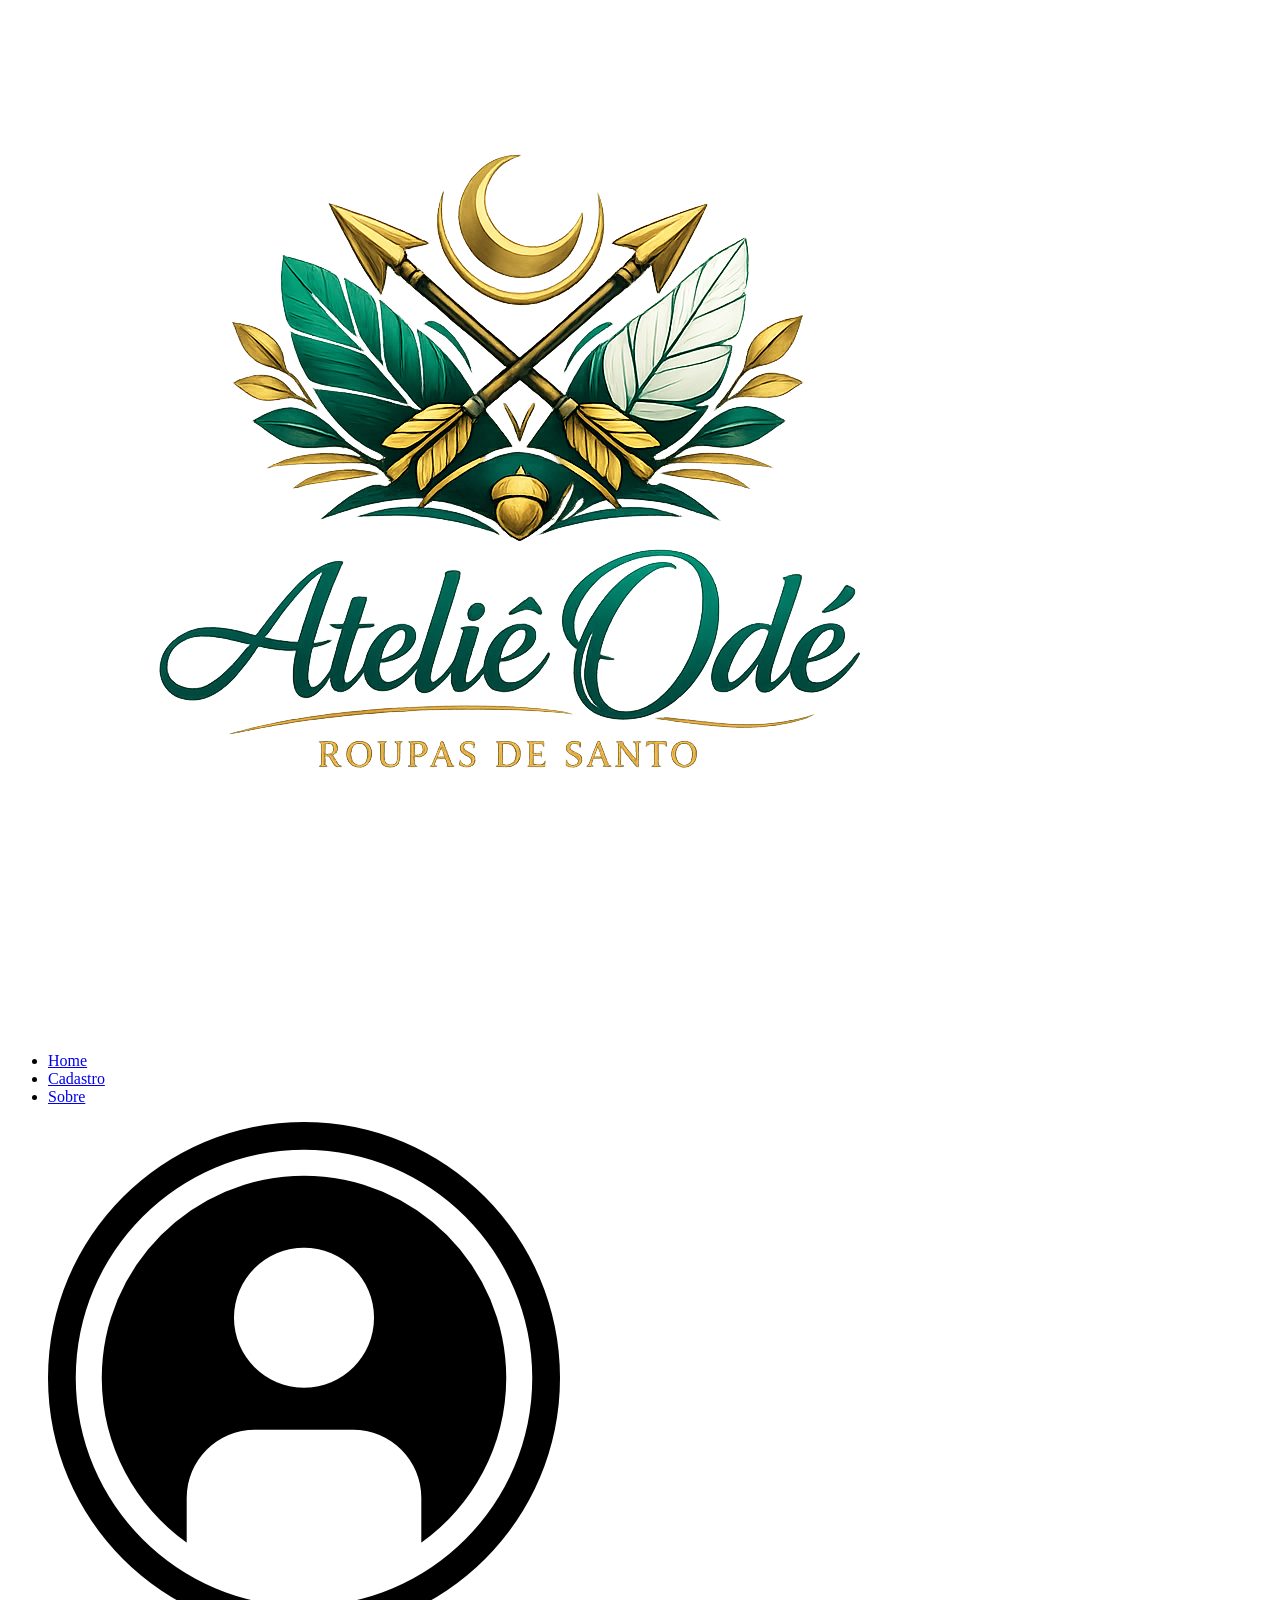
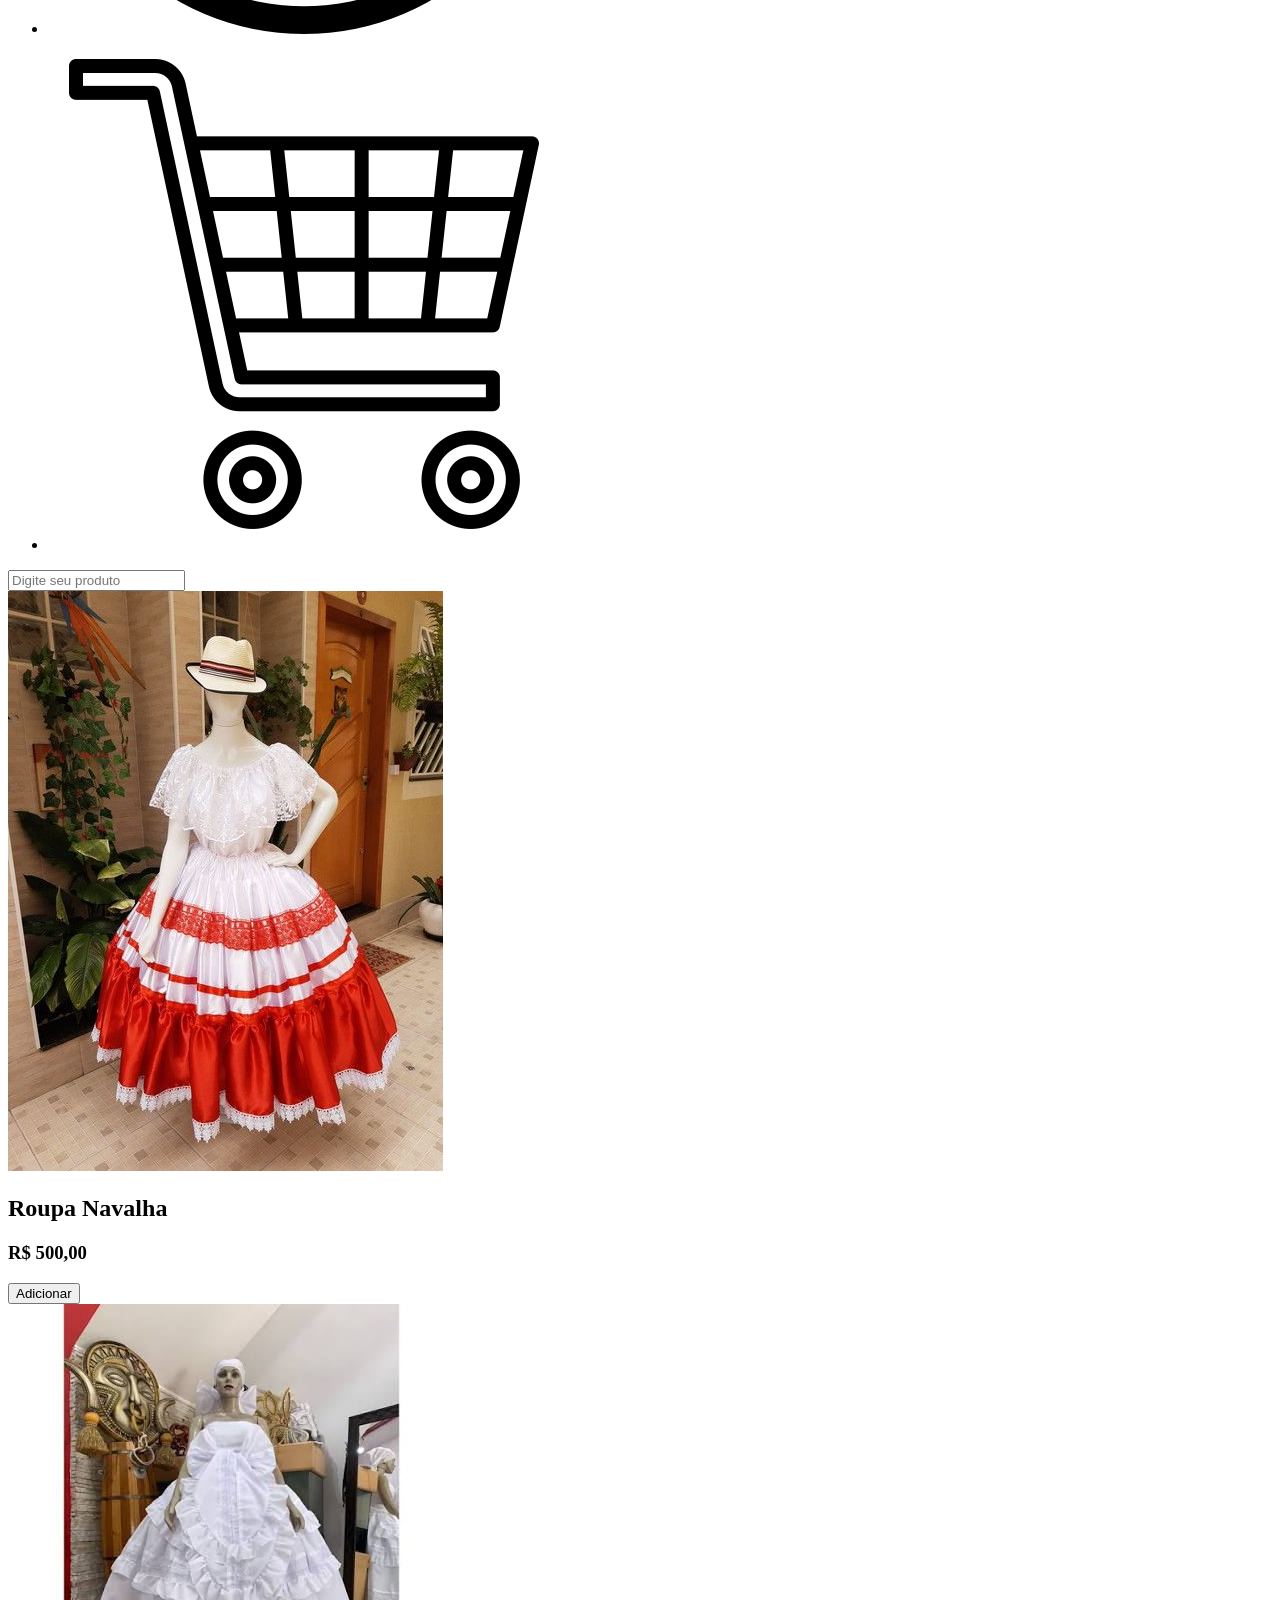
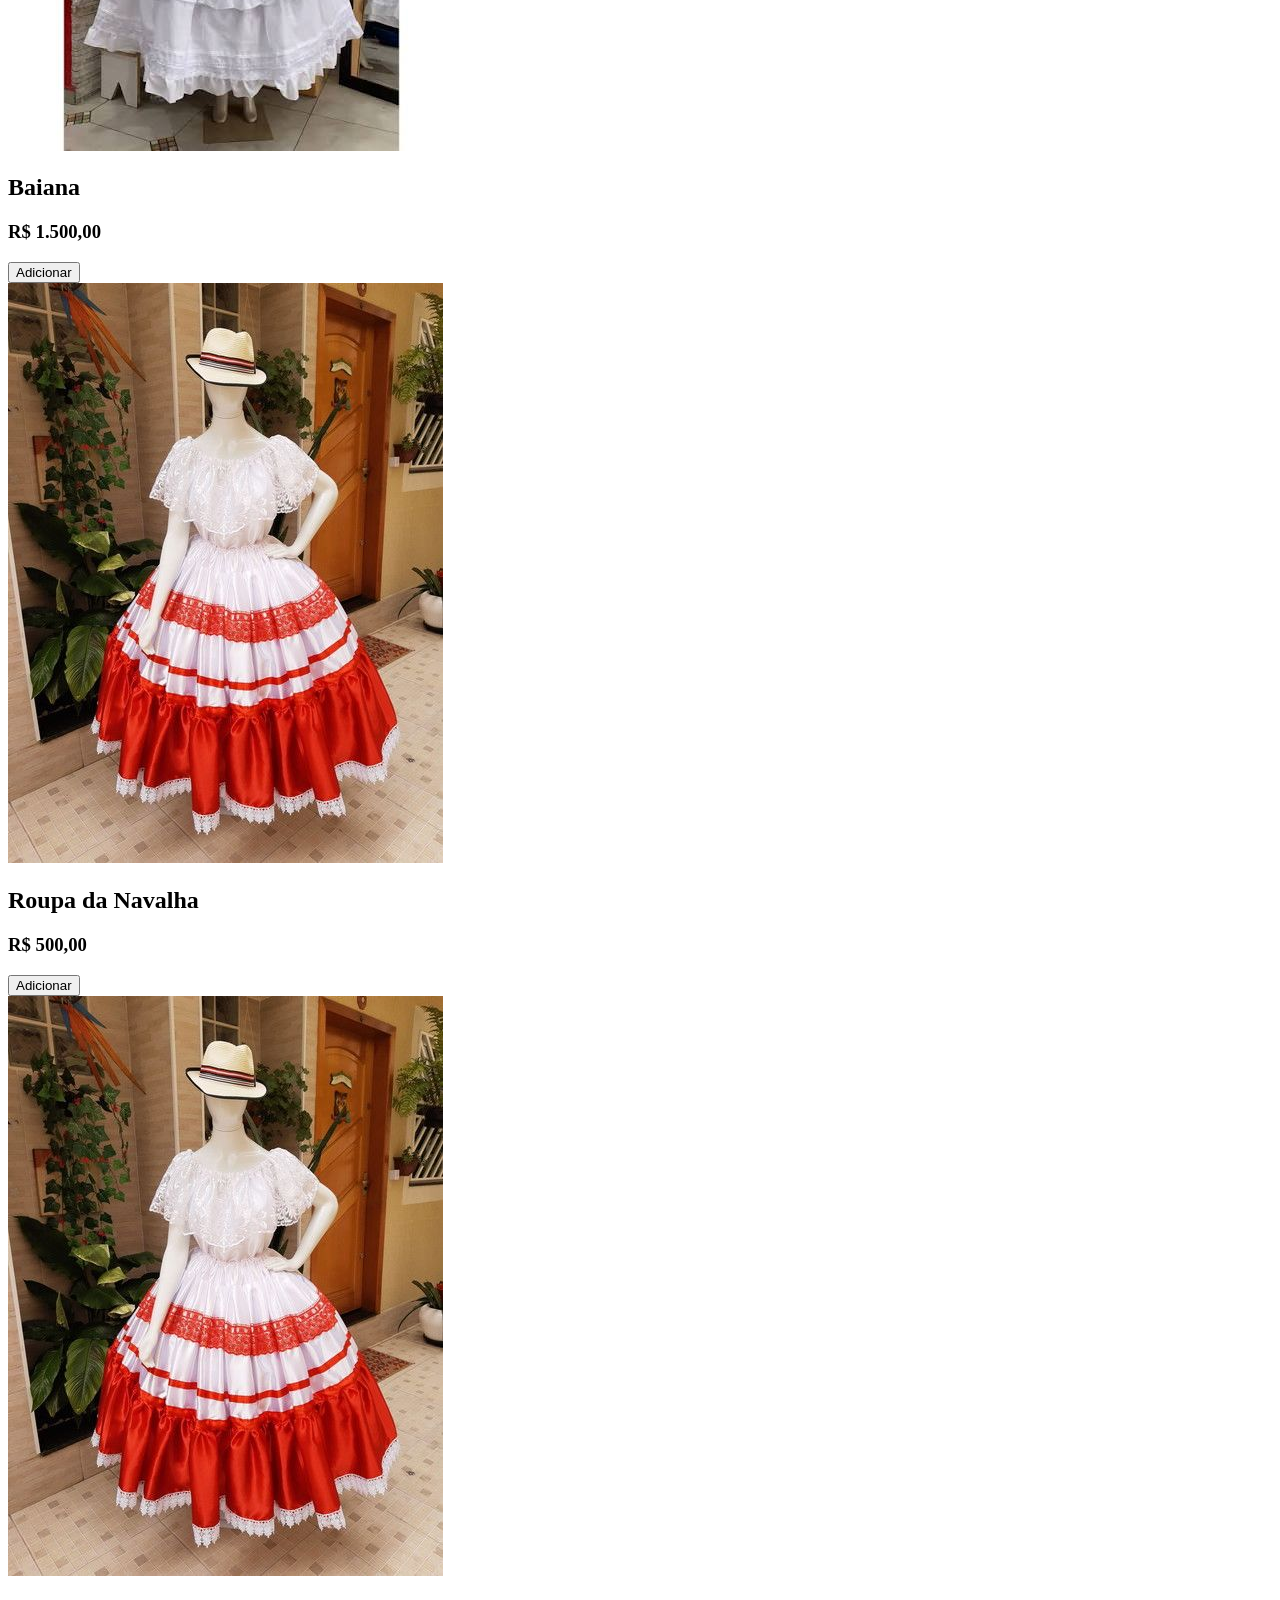
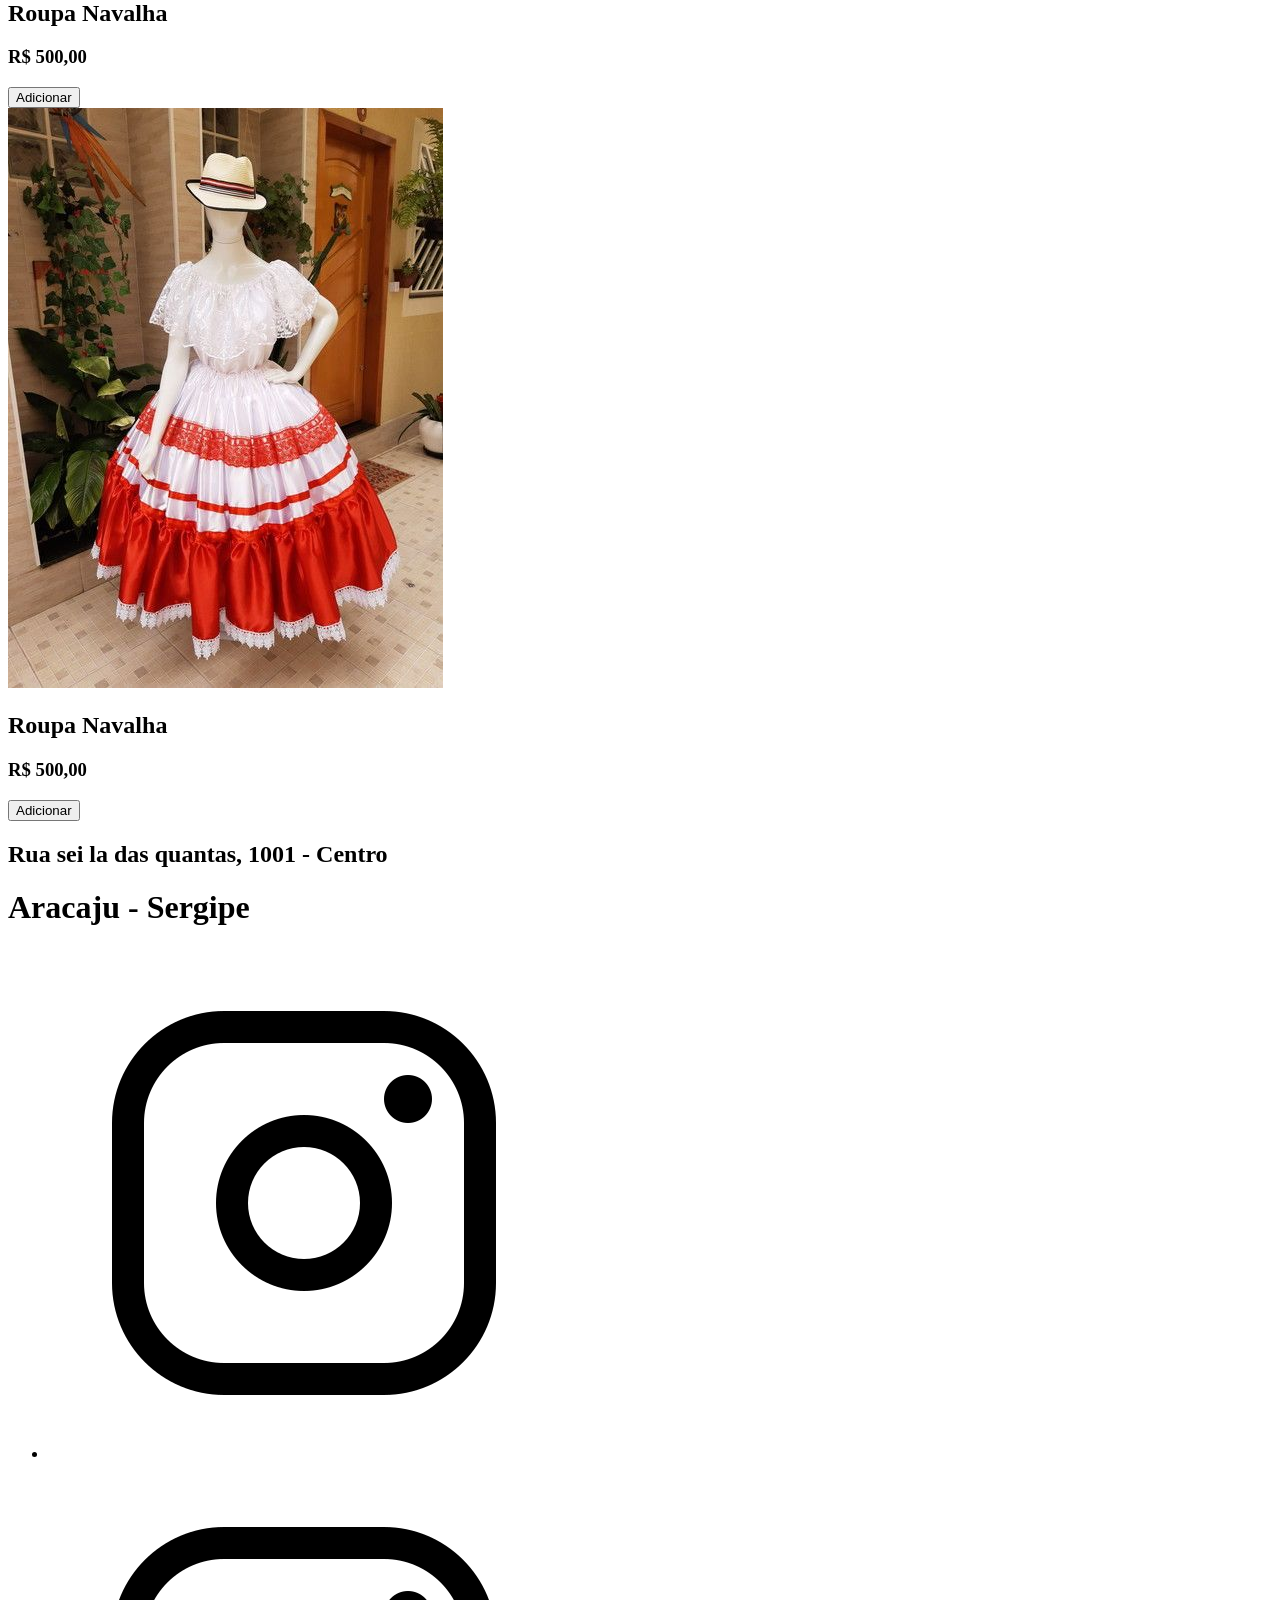
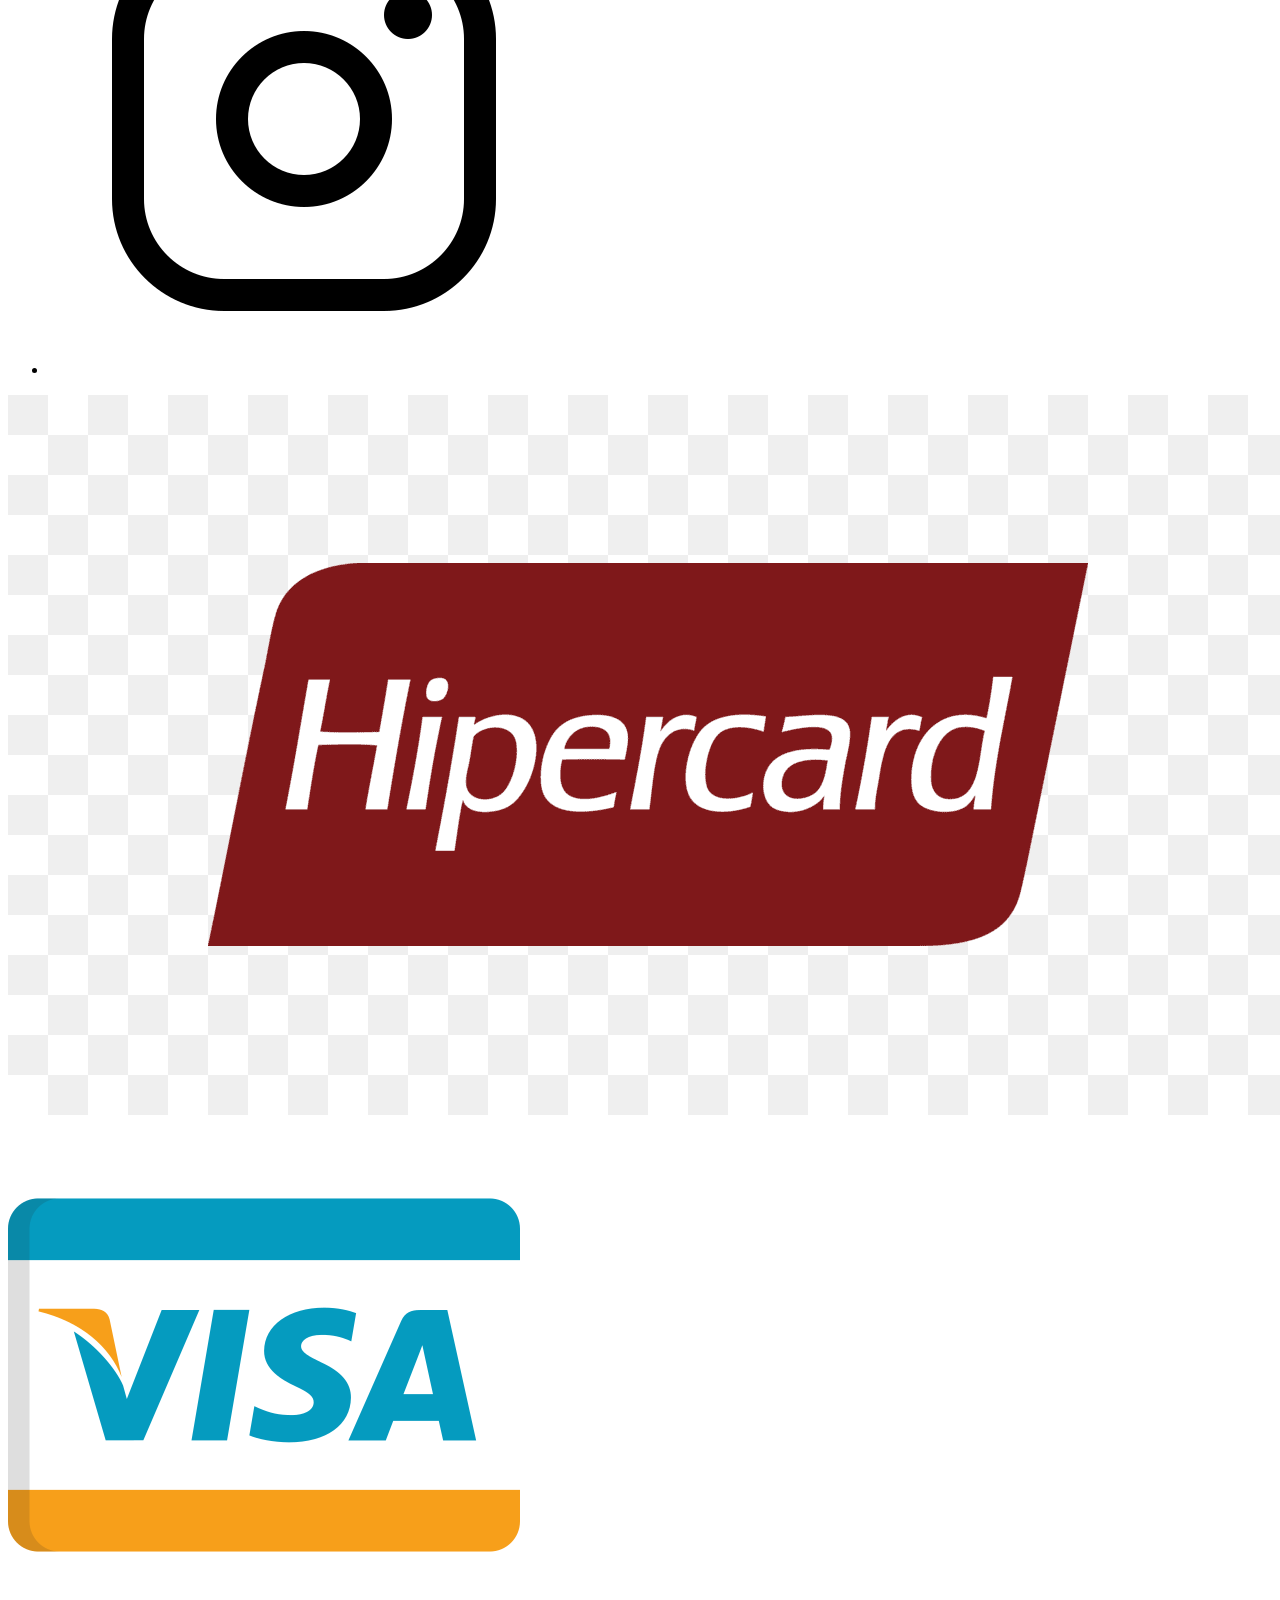
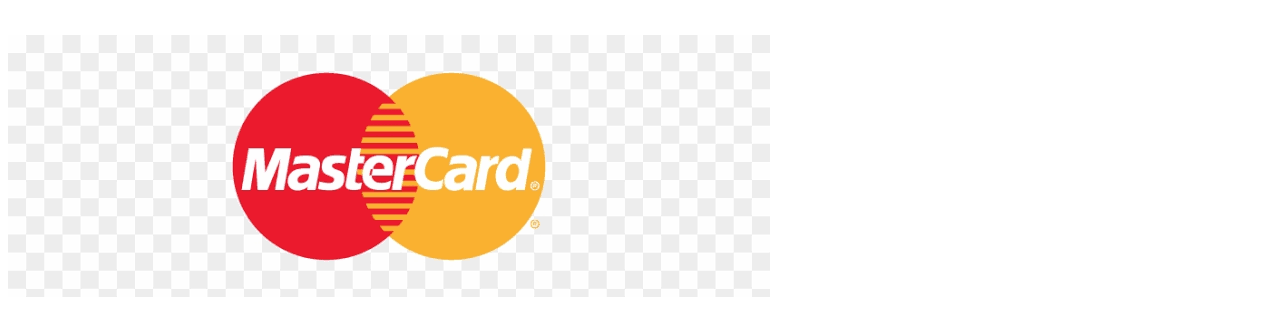
==== index.html @ ba7e51fa "Diversas alterações no arquivo index.html" ====
<!DOCTYPE html>
<html lang="pt-br">
<head>
    <meta charset="UTF-8">
    <meta name="viewport" content="width=device-width, initial-scale=1.0">
    <title>Ateliê odé</title>

    <!--Faça seu comentário-->
    <!--LINK PARA ADICIONAE O FAVICON-->
    <link rel="shortcut icon" href="imagem/icones/favicon.ico" type="imagem/x-icon">

    <!--LINK PARA O ARQUIVO-->
    <link rel="stylesheet" href="css/style_estrutura_paginas.css">
</head>
<body>
    <main id="geral">
        <header id="cabecalho">
            <div id="logo">
                <a href="index.html">
                    <img src="imagem/icones/logo.png" alt="logo">
                </a>
            </div>

            <nav id="menu">
                <ul>
                    <li><a href="index.html" class="lnk_menu">Home</a></li>
                    <li><a href="paginas/cadastro.html" class="lnk_menu">Cadastro</a></li>
                    <li><a href="paginas/sobre.html" class="lnk_menu">Sobre</a></li>
                </ul>
            </nav>

            <div id="div-icones">
              <ul>
                <li><a href="/paginas/login.html" class="lnk-icone"><img src="imagem/icones/login.png" alt=""></a></li>
                <li><a href="/paginas/carrinho.html" class="lnk-icone"><img src="imagem/icones/carrinho.png" alt=""></a></li>
              </ul>  
            </div>
        </header>
        <section id="pesquisa">
            <input type="text" name="pesquisa" id="pesquisa" placeholder="Digite seu produto">
        </section>

        <section id="cards">
            <div class="card">
                <img src="imagem/imagem01.jpg" alt="imagem 01" class="img_card">

                <h2 class="tito_card">Roupa Navalha</h2>

                <h3 class="valor_card"> R$ 500,00</h3>

                <button class="btn-card">Adicionar</button>
            </div>

            <div class="card">
                <img src="imagem/imagem02.jpg" alt="imagem 02" class="img_card">

                <h2 class="tito_card">Baiana</h2>

                <h3 class="valor_card">R$ 1.500,00</h3>

                <button class="btn-card">Adicionar</button>
            </div>

            <div class="card">
                <img src="imagem/imagem01.jpg" alt="imagem 01" class="img_card">

                <h2 class="tito_card">Roupa da Navalha</h2>

                <h3 class="valor_card"> R$ 500,00</h3>

                <button class="btn-card">Adicionar</button>
            </div>

            <div class="card">
                <img src="imagem/imagem01.jpg" alt="imagem 01" class="img_card">

                <h2 class="tito_card">Roupa Navalha</h2>

                <h3 class="valor_card"> R$ 500,00</h3>

                <button class="btn-card">Adicionar</button>
            </div>

            <div class="card">
                <img src="imagem/imagem01.jpg" alt="imagem 01" class="img_card">

                <h2 class="tito_card">Roupa Navalha</h2>

                <h3 class="valor_card"> R$ 500,00</h3>

                <button class="btn-card">Adicionar</button>
            </div>
        </section>

        <footer id="rodape">
            <div id="dadosloja">
                <h2>Rua sei la das quantas, 1001 - Centro</h2>
                <h1>Aracaju - Sergipe</h1>
            </div>

            <div id="icones_sociais">
                <ul>
                    <li><a href="https://www.instagram.com/seu_usario"><img src="imagem/icones/instagram.png" alt=""></a></li>
                    <li><a href="https://www.facebook.com/seu_usario"><img src="imagem/icones/instagram.png" alt=""></a></li>
                </ul>
            </div>

            <div id="div-cartoes">
                <img src="imagem/icones/hipercard.png" alt="Visa">
                <img src="imagem/icones/visa.png" alt="Visa">
                <img src="imagem/icones/master_card.png" alt="Mastercard">
            </div>
        </footer>

    </main>
</body>
</html>
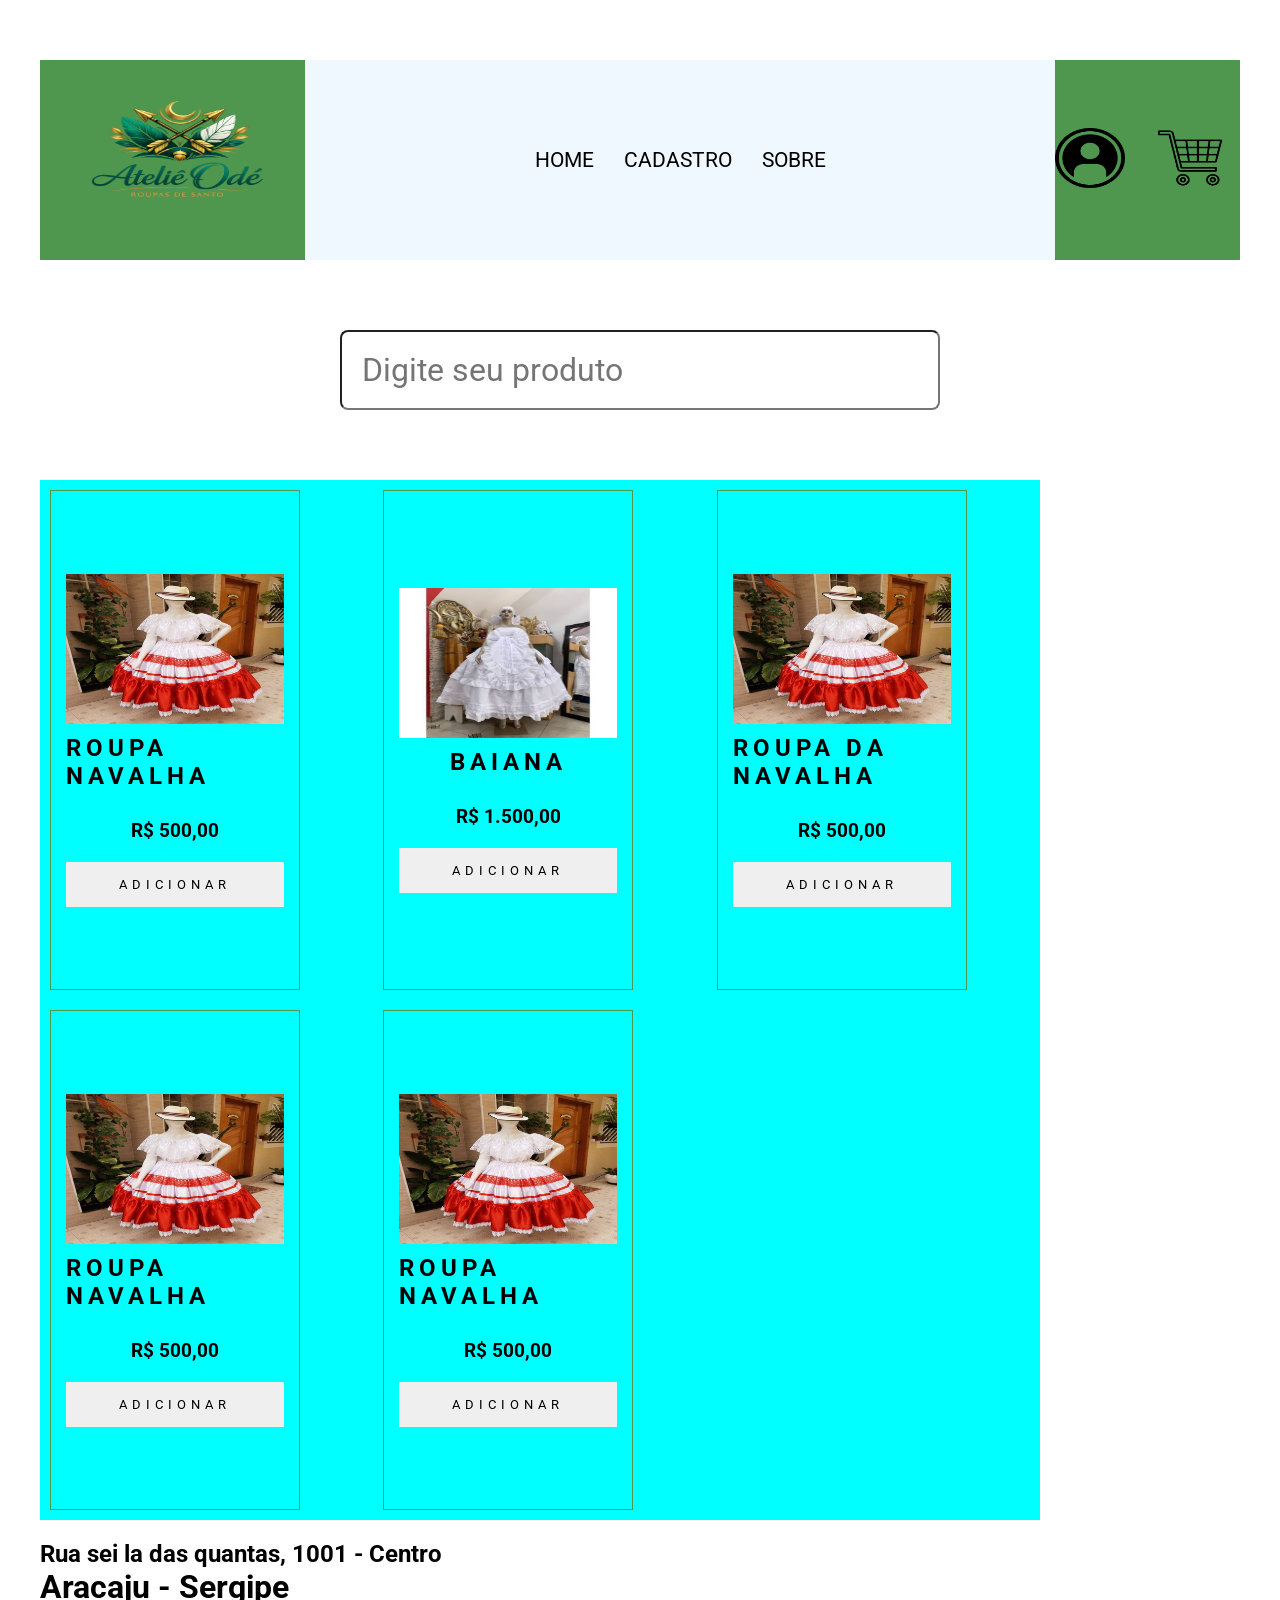
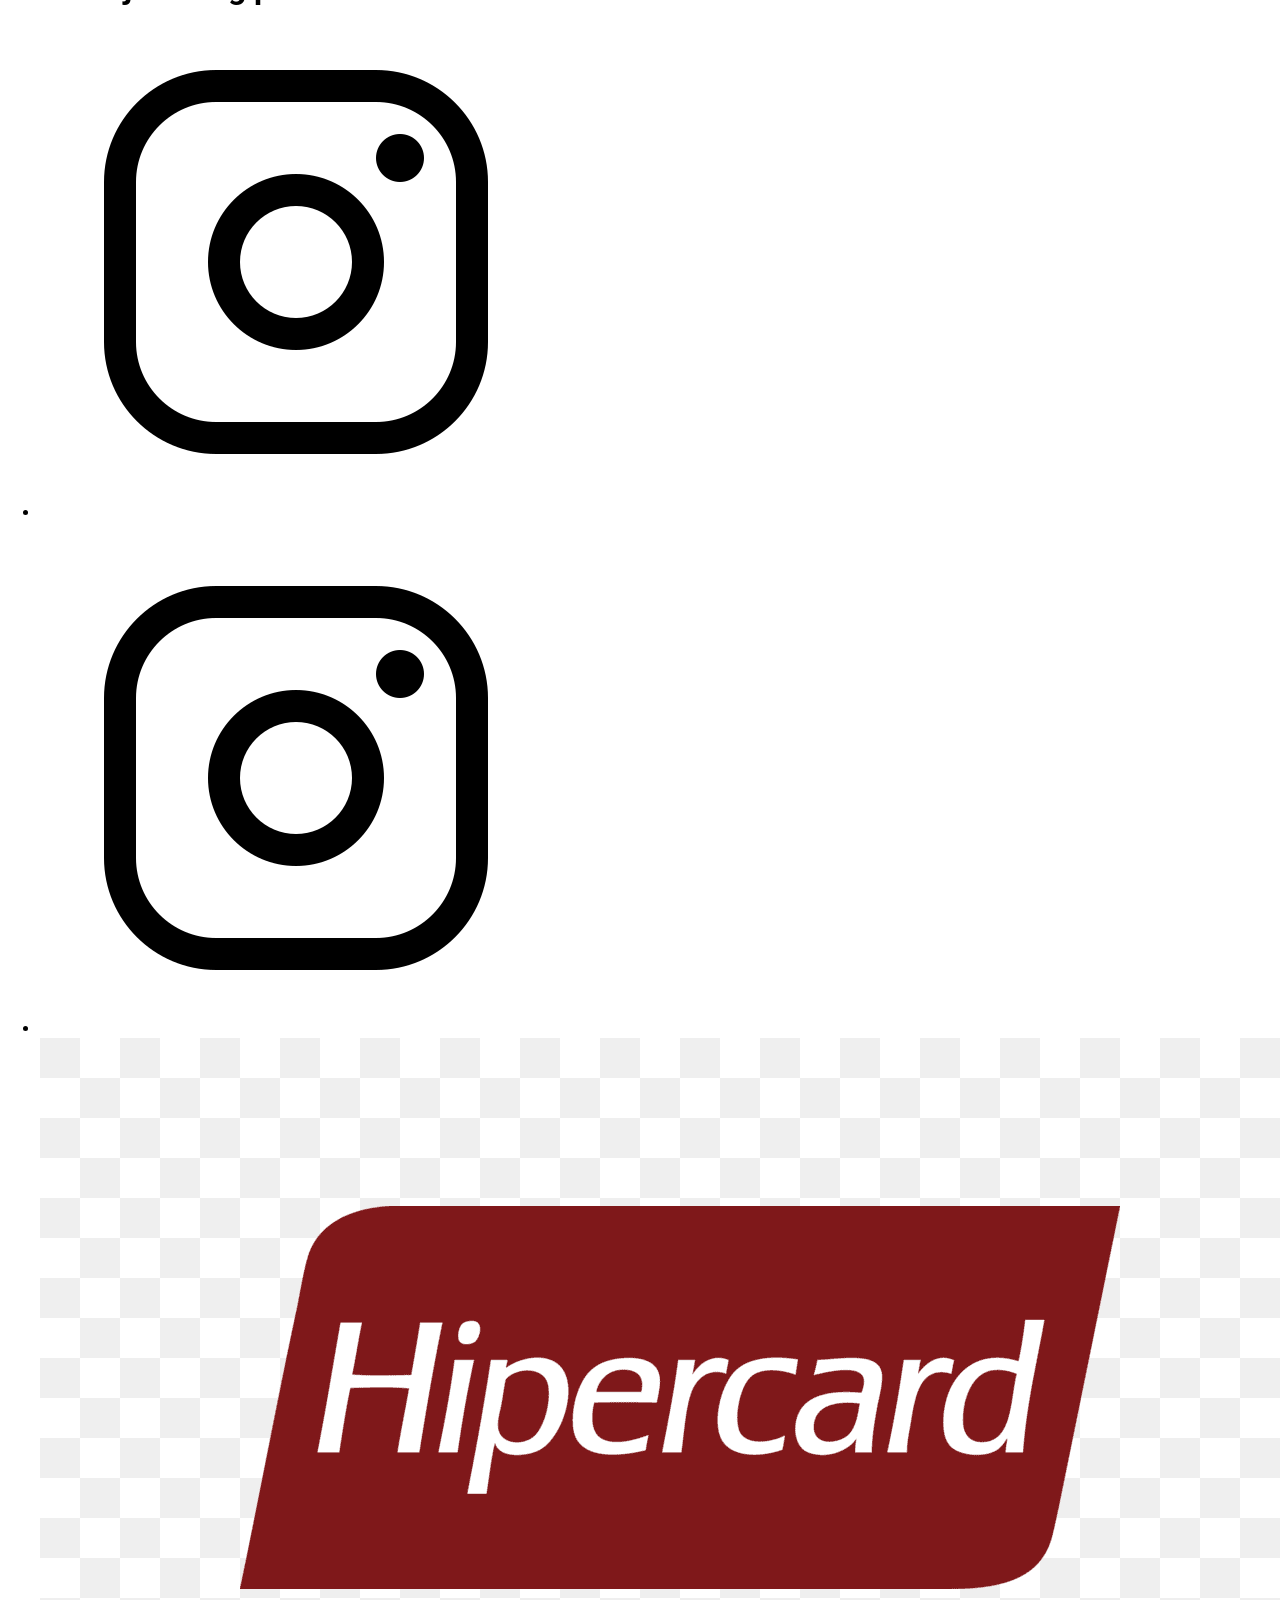
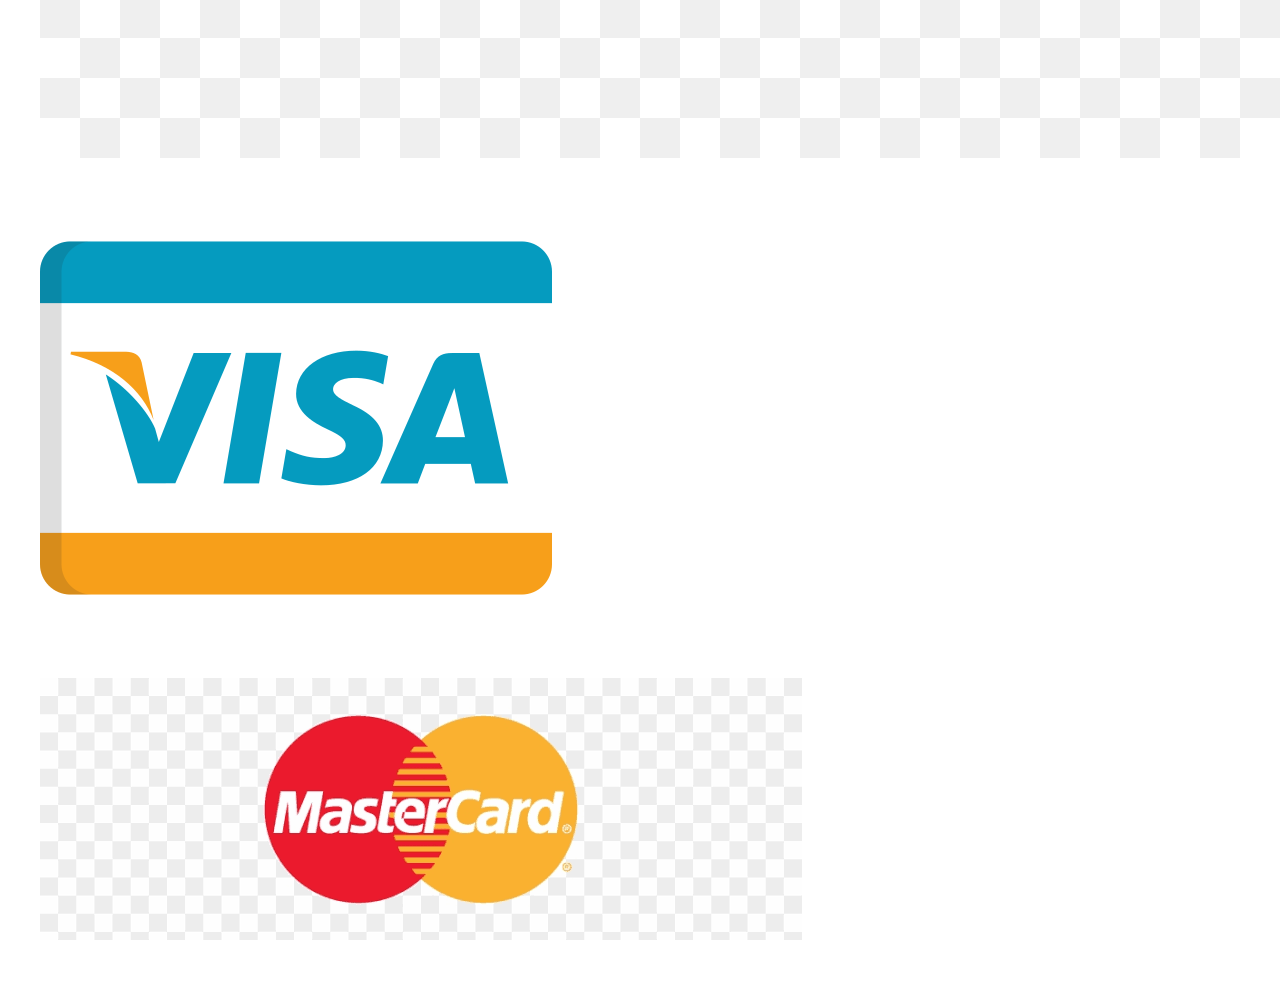
==== commit d00af9a2: "Diversas alterações no index.html" ====
--- a/index.html
+++ b/index.html
@@ -106,7 +106,7 @@
             </div>
 
             <div id="div-cartoes">
-                <img src="imagem/icones/hipercard.png" alt="Visa">
+                <img src="imagem/icones/hipercard.png" alt="Hipercard">
                 <img src="imagem/icones/visa.png" alt="Visa">
                 <img src="imagem/icones/master_card.png" alt="Mastercard">
             </div>
--- a/css/style_estrutura_paginas.css
+++ b/css/style_estrutura_paginas.css
@@ -0,0 +1,165 @@
+/*IMPORTANDO A FONTE ROBOTO DO GOOGLE FONT*/
+@import url('https://fonts.googleapis.com/css2?family=Roboto:ital,wght@0,100..900;1,100..900&display=swap');
+
+/*ATRIBUINDO EM TODOS OS ELEMENTOS*/
+*{
+    margin: 0px;
+    padding: 0px;
+    box-sizing: border-box;
+    font-family: roboto;
+}
+
+/*CRIANDO VARIAVEIS*/
+:root{
+    --cor_principal: rgb(79, 150, 79);
+    --cor_botao01: rgb(128, 0, 75);
+    --cor_lnk_menu:  ;
+    --cor_vermelha: red ;
+    --cor_suave: ;
+}
+
+/*CONFIGURANDO A TAG main*/
+#geral{
+    margin: 20px;
+    padding: 20px;
+}
+
+/*CONFIGURANDO O CABEÇALHO DA PAGINA*/
+#cabecalho{
+    width: 100%;
+    height: 200px;
+    background-color: var(--cor_principal);
+    padding: 5px;
+    margin: 20px 0px;
+    display: flex;
+    justify-content: center;
+    align-items: center;
+}
+
+/*ALTERANDO O TAMANHO DA IMAGEM DO LOGO*/
+#logo img{
+    width: 250px;
+    height: 160px;
+}
+
+/*CONFIGURANDO A TAG NAV POR MEIO DO SEU ID*/
+#menu{
+    background-color: aliceblue;
+    width: 750px;
+    height: 200px;
+    display: flex;
+    align-items: center;
+    justify-content: center;
+}
+
+/*CONFIGURANDO OS LI DO UL DO CABEÇALHO NA HORIZONTAL*/
+#cabecalho ul{
+    display: flex;
+    list-style: none;
+    gap: 30px;
+}
+
+/*CONFIGURANDO OS TAMANHOS DOS ICONES*/
+#div-icones img{
+    width: 70px;
+    height: 60px;
+}
+
+/*FORMATANDO OS MENUS*/
+#menu a:link{
+    font-size: 1.3em;
+    text-transform: uppercase;
+    text-decoration: none;
+    color: var(--cor_lnk_menu);
+}
+
+#menu a:visited{
+    font-size: 1.3em;
+    text-transform: uppercase;
+    text-decoration: none;
+    color: var(--cor_lnk_menu);
+}
+
+#menu a:hover{
+    font-size: 1.3em;
+    text-transform: uppercase;
+    text-decoration: none;
+    color: var(--cor_botao01);
+}
+
+#menu a:active{
+    font-size: 1.3em;
+    text-transform: uppercase;
+    text-decoration: none;
+    color: var(--cor_vermelha);
+}
+
+/*FORMATANDO section PELO ID PESQUISE*/
+#pesquisa{
+    background-color: var(--cor_suave);
+    width: 100%;
+    height: 180px;
+    display: flex;
+    align-items: center;
+    justify-content: center;
+}
+
+#pesquisa input{
+    width: 600px;
+    height: 80px;
+    padding: 20px;
+    border-radius: 8px;
+    font-size: 2em;
+    background-color: var(--cor_lnk_menu);
+}
+
+#cards{
+    background-color: aqua;
+    width: 1000px;
+    min-height: 600px;
+    margin: 20px 0px;
+    padding: 10px;
+    display: grid;
+    grid-template-columns: repeat(auto-fit, minmax(250px, 1fr));
+    gap: 20px;
+}
+
+.card{
+    width: 250px;
+    min-height: 500px;
+    border: solid 1px var(--cor_principal);
+    padding: 15px;
+    display: flex;
+    flex-direction: column;
+    align-items: center;
+    justify-content: center;
+}
+
+.card:hover{
+    transform: translateY(-5px);
+}
+
+.card img{
+    width: 100%;
+    height: 150px;
+}
+
+.card h2{
+    text-transform: uppercase;
+    letter-spacing: 5px;
+    margin: 10px 0px;
+}
+
+.card h3{
+    margin: 20px 0px;
+}
+
+.card button{
+    width: 100%;
+    height: 45px;
+    text-transform: uppercase;
+    letter-spacing: 5px;
+    border: none;
+}
+
+/*FORMATAÇÃO DO RODAPÉ*/
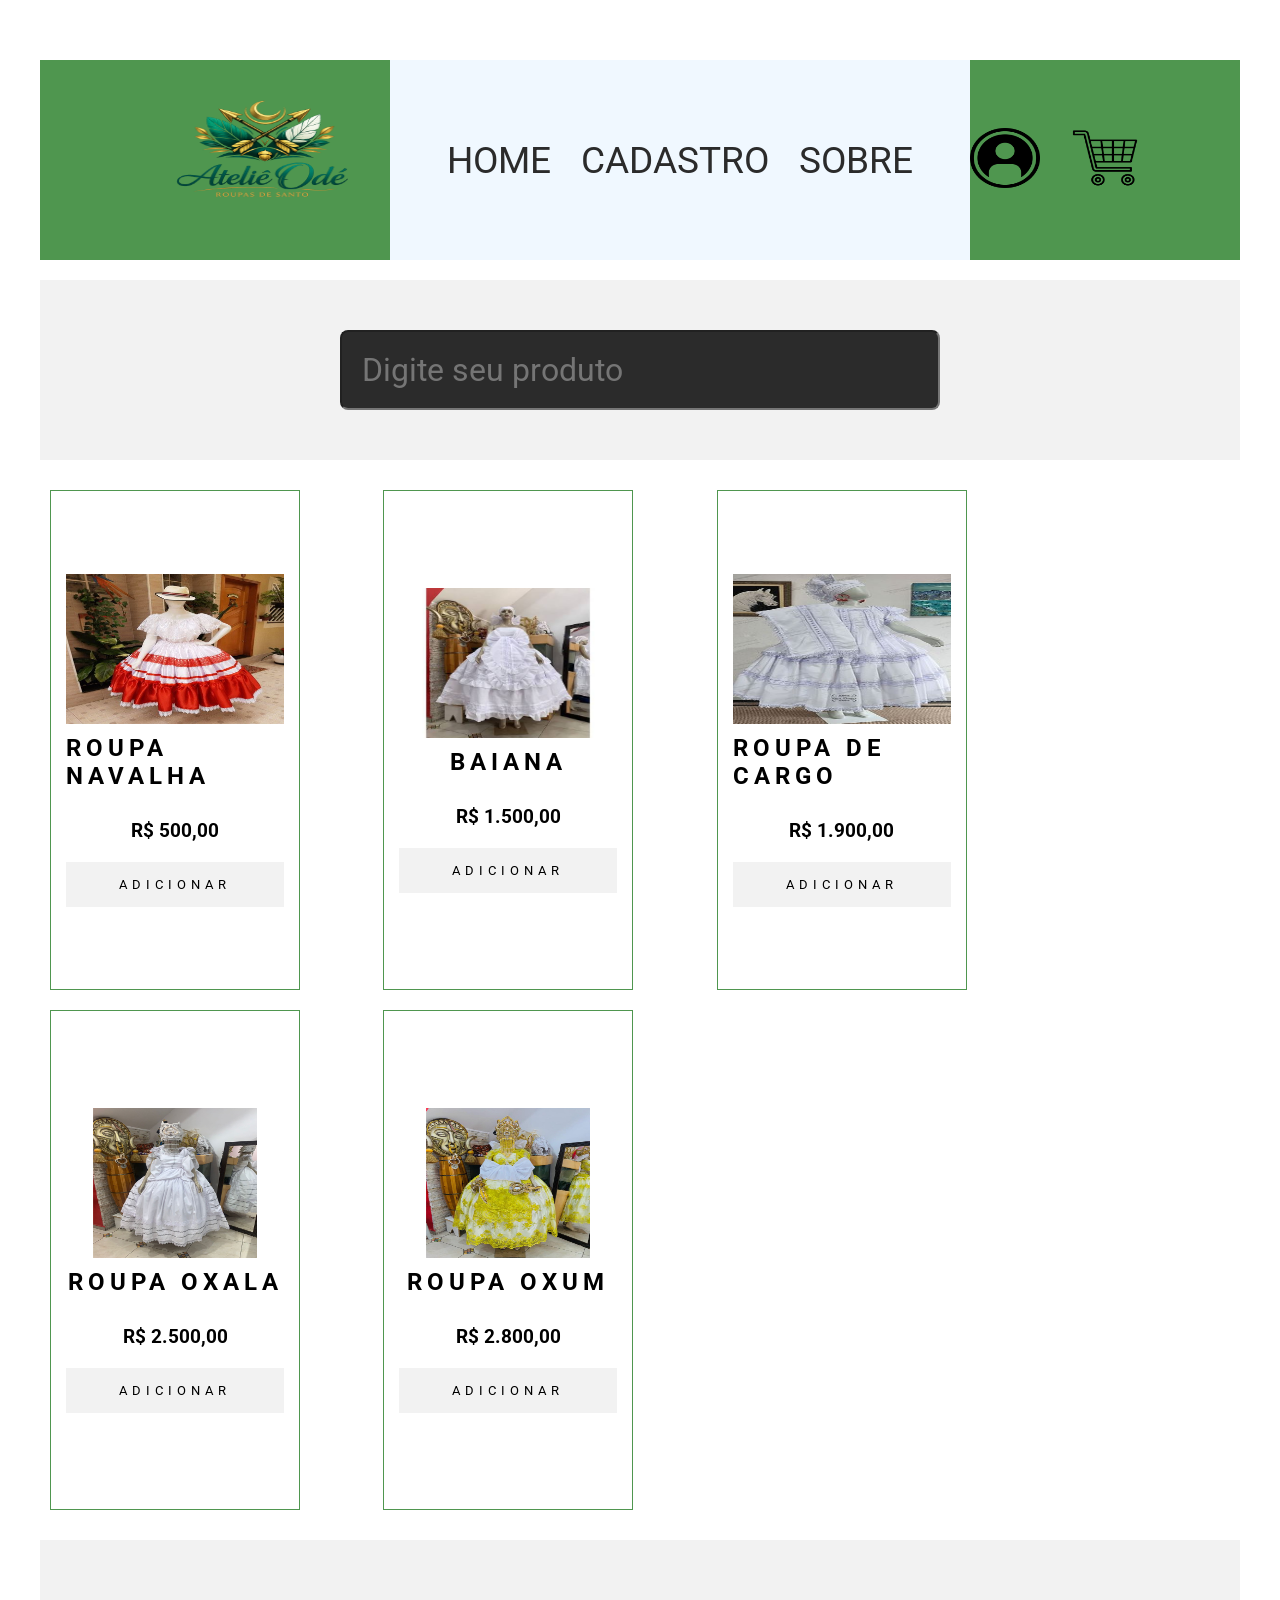
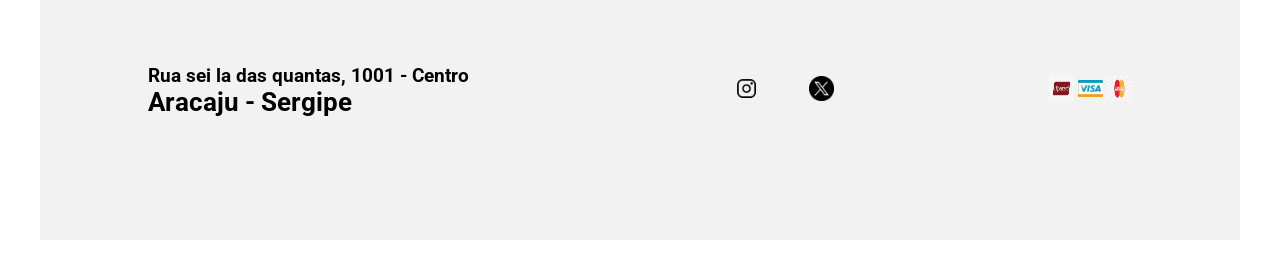
==== commit 6e2b1898: "Diversas alterações no arquivo index.html" ====
--- a/index.html
+++ b/index.html
@@ -62,31 +62,31 @@
             </div>
 
             <div class="card">
-                <img src="imagem/imagem01.jpg" alt="imagem 01" class="img_card">
+                <img src="imagem/imagem03.jpg" alt="imagem 03" class="img_card">
 
-                <h2 class="tito_card">Roupa da Navalha</h2>
+                <h2 class="tito_card">Roupa de cargo</h2>
 
-                <h3 class="valor_card"> R$ 500,00</h3>
+                <h3 class="valor_card"> R$ 1.900,00</h3>
 
                 <button class="btn-card">Adicionar</button>
             </div>
 
             <div class="card">
-                <img src="imagem/imagem01.jpg" alt="imagem 01" class="img_card">
+                <img src="imagem/imagem04.jpg" alt="imagem 04" class="img_card">
 
-                <h2 class="tito_card">Roupa Navalha</h2>
+                <h2 class="tito_card">Roupa Oxala</h2>
 
-                <h3 class="valor_card"> R$ 500,00</h3>
+                <h3 class="valor_card"> R$ 2.500,00</h3>
 
                 <button class="btn-card">Adicionar</button>
             </div>
 
             <div class="card">
-                <img src="imagem/imagem01.jpg" alt="imagem 01" class="img_card">
+                <img src="imagem/imagem05.jpg" alt="imagem 05" class="img_card">
 
-                <h2 class="tito_card">Roupa Navalha</h2>
+                <h2 class="tito_card">Roupa Oxum</h2>
 
-                <h3 class="valor_card"> R$ 500,00</h3>
+                <h3 class="valor_card"> R$ 2.800,00</h3>
 
                 <button class="btn-card">Adicionar</button>
             </div>
@@ -101,7 +101,7 @@
             <div id="icones_sociais">
                 <ul>
                     <li><a href="https://www.instagram.com/seu_usario"><img src="imagem/icones/instagram.png" alt=""></a></li>
-                    <li><a href="https://www.facebook.com/seu_usario"><img src="imagem/icones/instagram.png" alt=""></a></li>
+                    <li><a href="https://www.x.com/seu_usario"><img src="imagem/icones/x.png" alt="X"></a></li>
                 </ul>
             </div>
 
--- a/css/style_estrutura_paginas.css
+++ b/css/style_estrutura_paginas.css
@@ -13,9 +13,10 @@
 :root{
     --cor_principal: rgb(79, 150, 79);
     --cor_botao01: rgb(128, 0, 75);
-    --cor_lnk_menu:  ;
+    --cor_lnk_menu: #2b2b2b;
     --cor_vermelha: red ;
-    --cor_suave: ;
+    --cor_suave: #f2f2f2;
+    --cor_branca: #ffffff;
 }
 
 /*CONFIGURANDO A TAG main*/
@@ -29,10 +30,10 @@
     width: 100%;
     height: 200px;
     background-color: var(--cor_principal);
-    padding: 5px;
+    padding: 5px 100px;
     margin: 20px 0px;
     display: flex;
-    justify-content: center;
+    justify-content: space-between;
     align-items: center;
 }
 
@@ -67,28 +68,28 @@
 
 /*FORMATANDO OS MENUS*/
 #menu a:link{
-    font-size: 1.3em;
+    font-size: 2.3em;
     text-transform: uppercase;
     text-decoration: none;
     color: var(--cor_lnk_menu);
 }
 
 #menu a:visited{
-    font-size: 1.3em;
+    font-size: 2.4em;
     text-transform: uppercase;
     text-decoration: none;
     color: var(--cor_lnk_menu);
 }
 
 #menu a:hover{
-    font-size: 1.3em;
+    font-size: 2.4em;
     text-transform: uppercase;
     text-decoration: none;
     color: var(--cor_botao01);
 }
 
 #menu a:active{
-    font-size: 1.3em;
+    font-size: 2.4em;
     text-transform: uppercase;
     text-decoration: none;
     color: var(--cor_vermelha);
@@ -114,7 +115,6 @@
 }
 
 #cards{
-    background-color: aqua;
     width: 1000px;
     min-height: 600px;
     margin: 20px 0px;
@@ -160,6 +160,36 @@
     text-transform: uppercase;
     letter-spacing: 5px;
     border: none;
+    background-color: var(--cor_suave);
+    cursor: pointer;
 }
 
 /*FORMATAÇÃO DO RODAPÉ*/
+#rodape{
+    width: 100%;
+    height: 300px;
+    background-color: var(--cor_suave);
+    display: flex;
+    align-items: center;
+    justify-content: space-around;
+}
+
+#dadosloja{
+    font-size: 0.8em;
+}
+
+#icones_sociais ul{
+    list-style: none;
+    display: flex;
+}
+
+#icones_sociais img{
+    width: 25px;
+    height: 25px;
+    margin-left: 50px;
+}
+
+#div-cartoes img{
+    width: 25px;
+    height: 25px;
+}
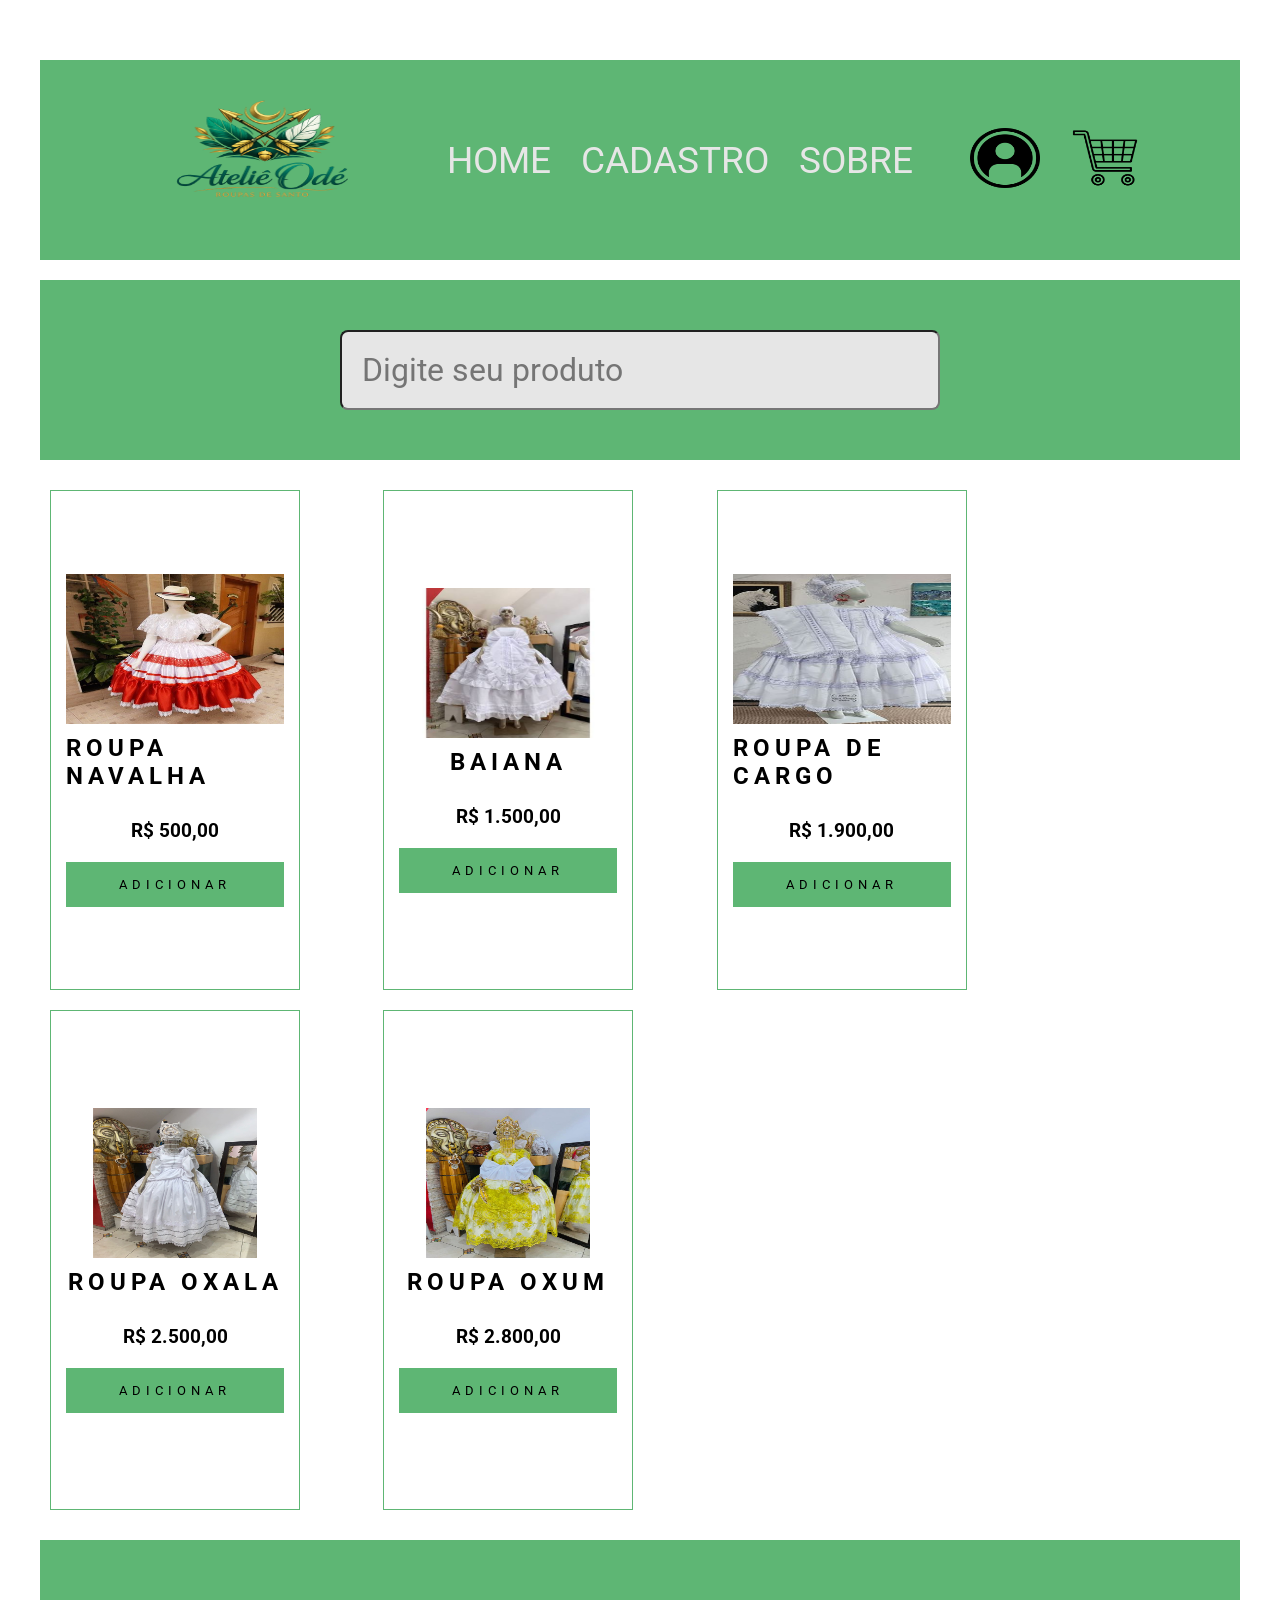
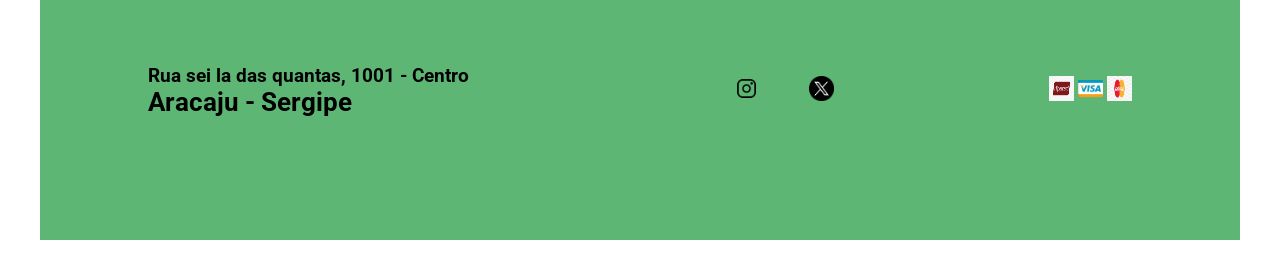
==== commit defb81bf: "Linkado com js" ====
--- a/index.html
+++ b/index.html
@@ -11,6 +11,9 @@
 
     <!--LINK PARA O ARQUIVO-->
     <link rel="stylesheet" href="css/style_estrutura_paginas.css">
+
+    <!-- LINK PARA O ARQUIVO carrega_produtos.js-->
+    <script src="/js/carrega_produtos.js" type="module" defer></script>
 </head>
 <body>
     <main id="geral">
--- a/css/style_estrutura_paginas.css
+++ b/css/style_estrutura_paginas.css
@@ -11,12 +11,12 @@
 
 /*CRIANDO VARIAVEIS*/
 :root{
-    --cor_principal: rgb(79, 150, 79);
+    --cor_principal: #5eb674;
     --cor_botao01: rgb(128, 0, 75);
-    --cor_lnk_menu: #2b2b2b;
+    --cor_lnk_menu: #e6e6e6;
     --cor_vermelha: red ;
-    --cor_suave: #f2f2f2;
-    --cor_branca: #ffffff;
+    --cor_suave: #5eb674;
+    --cor_branca: #ffff;
 }
 
 /*CONFIGURANDO A TAG main*/
@@ -45,8 +45,7 @@
 
 /*CONFIGURANDO A TAG NAV POR MEIO DO SEU ID*/
 #menu{
-    background-color: aliceblue;
-    width: 750px;
+    background-color: var(--cor_principal);
     height: 200px;
     display: flex;
     align-items: center;
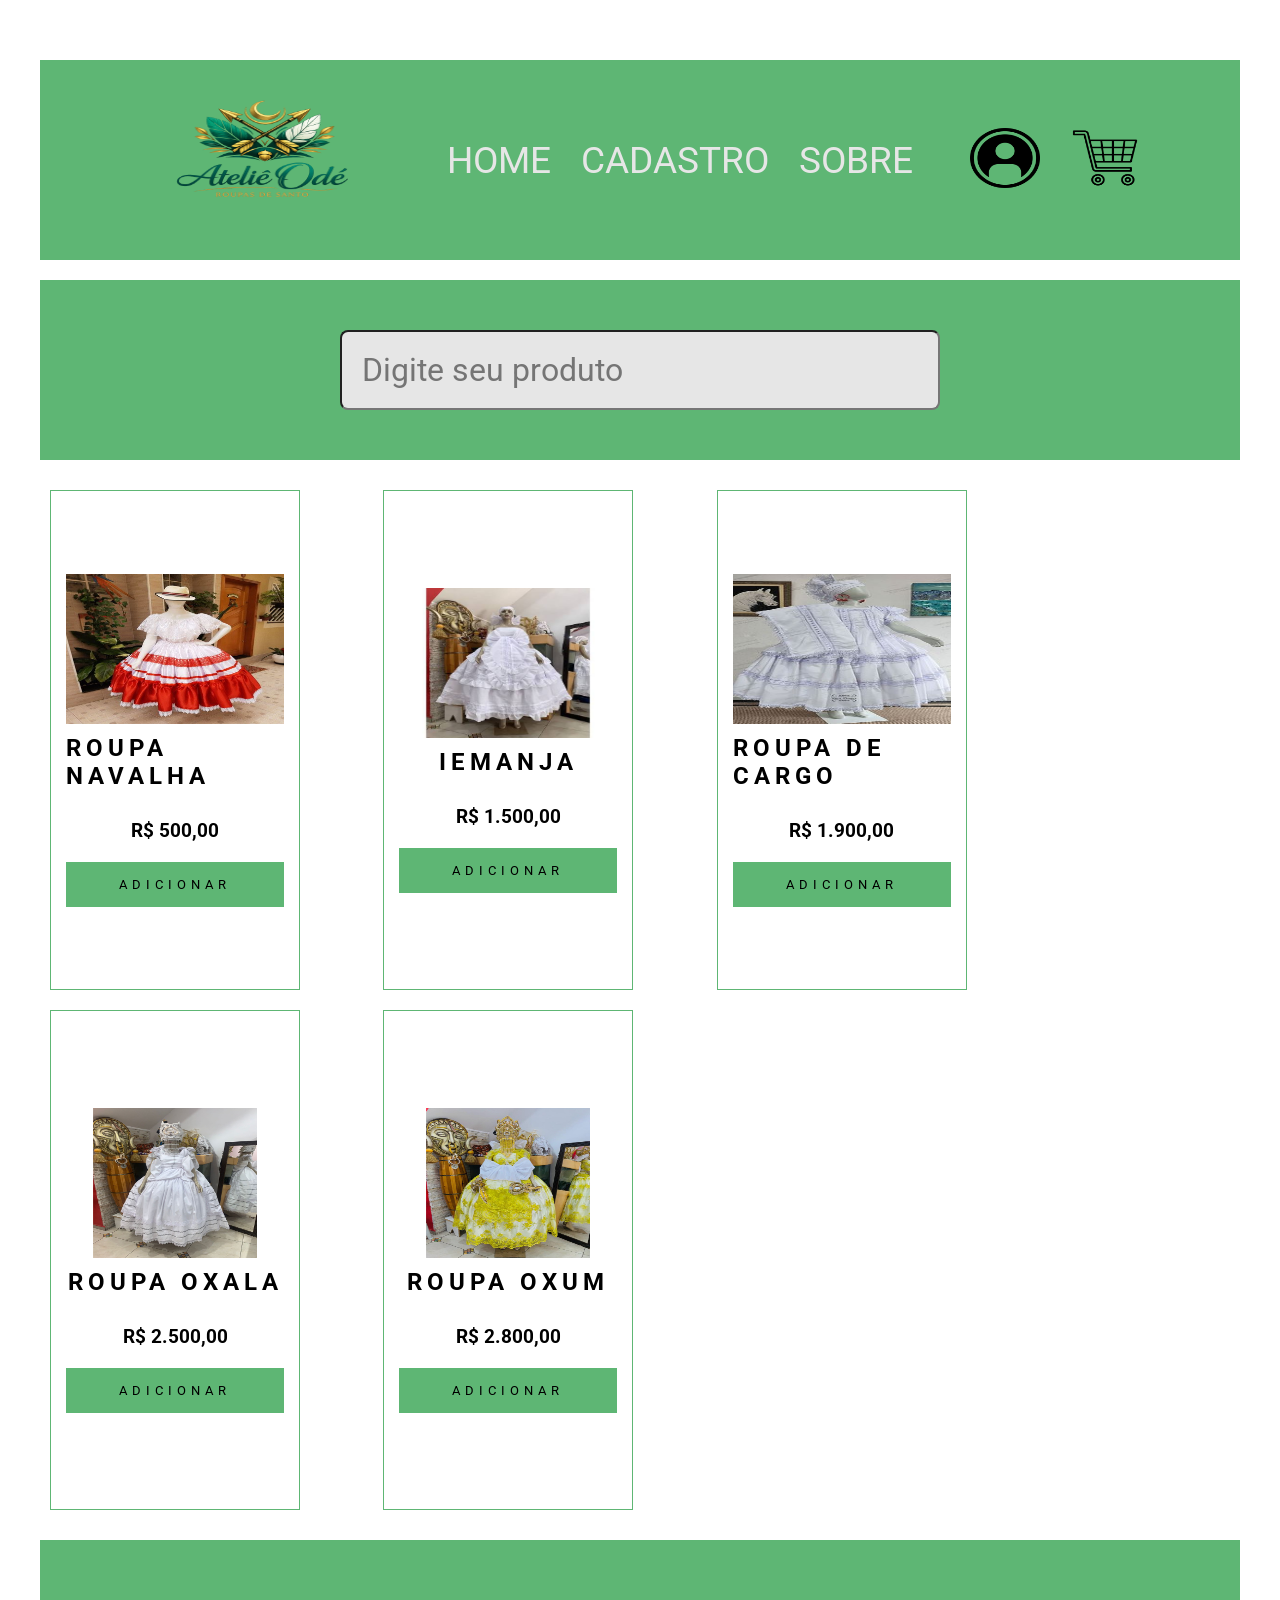
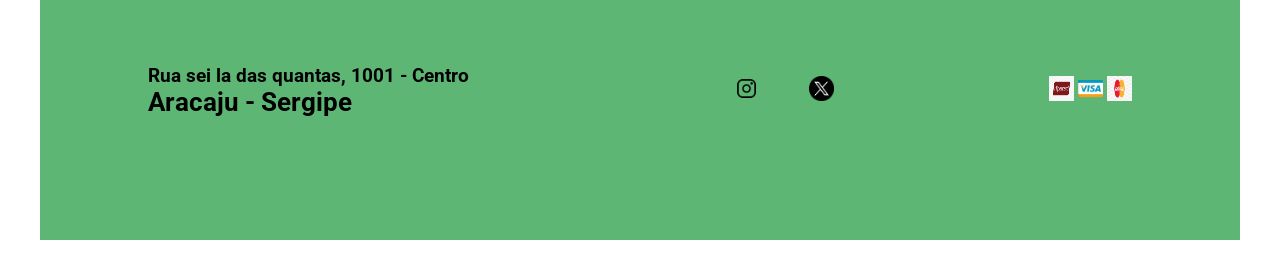
==== commit a4aa0aa3: "Diversas alterações no arquivo index.html" ====
--- a/index.html
+++ b/index.html
@@ -57,7 +57,7 @@
             <div class="card">
                 <img src="imagem/imagem02.jpg" alt="imagem 02" class="img_card">
 
-                <h2 class="tito_card">Baiana</h2>
+                <h2 class="tito_card">Iemanja</h2>
 
                 <h3 class="valor_card">R$ 1.500,00</h3>
 
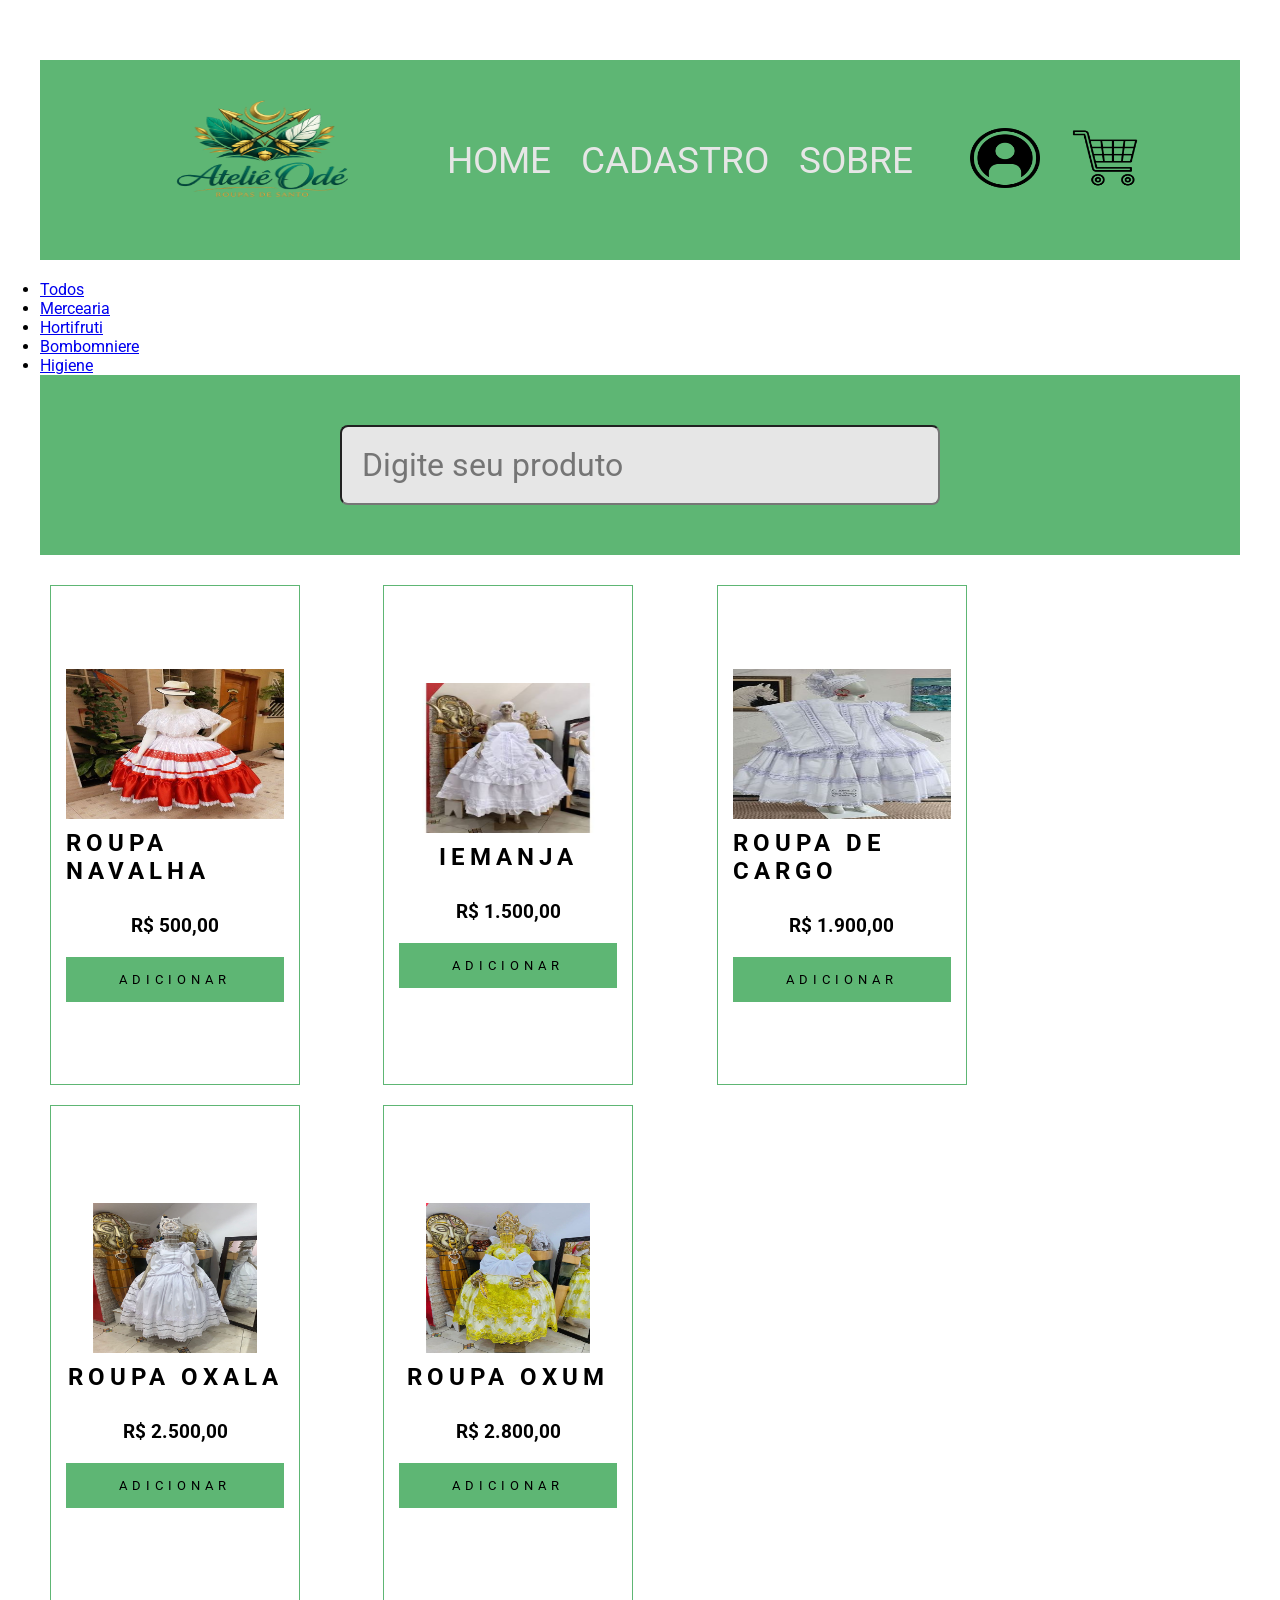
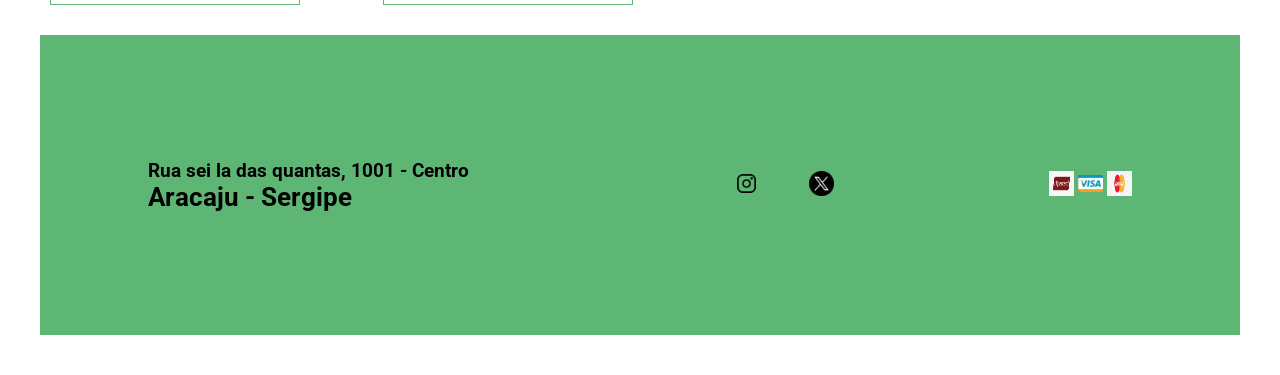
==== commit 9ab6407c: "Adicionado as seções no index.html" ====
--- a/index.html
+++ b/index.html
@@ -39,6 +39,17 @@
               </ul>  
             </div>
         </header>
+
+        <nav id="nav-secoes">
+            <ul id="menu-secoes">
+                <li><a href="#" class="lnk-secao">Todos </a></li>
+                <li><a href="#" class="lnk-secao"> Mercearia</a></li>
+                <li><a href="#" class="lnk-secao">Hortifruti</a></li>
+                <li><a href="#" class="lnk-secao">Bombomniere</a></li>
+                <li><a href="#" class="lnk-secao">Higiene</a></li>
+            </ul>
+        </nav>
+        
         <section id="pesquisa">
             <input type="text" name="pesquisa" id="pesquisa" placeholder="Digite seu produto">
         </section>
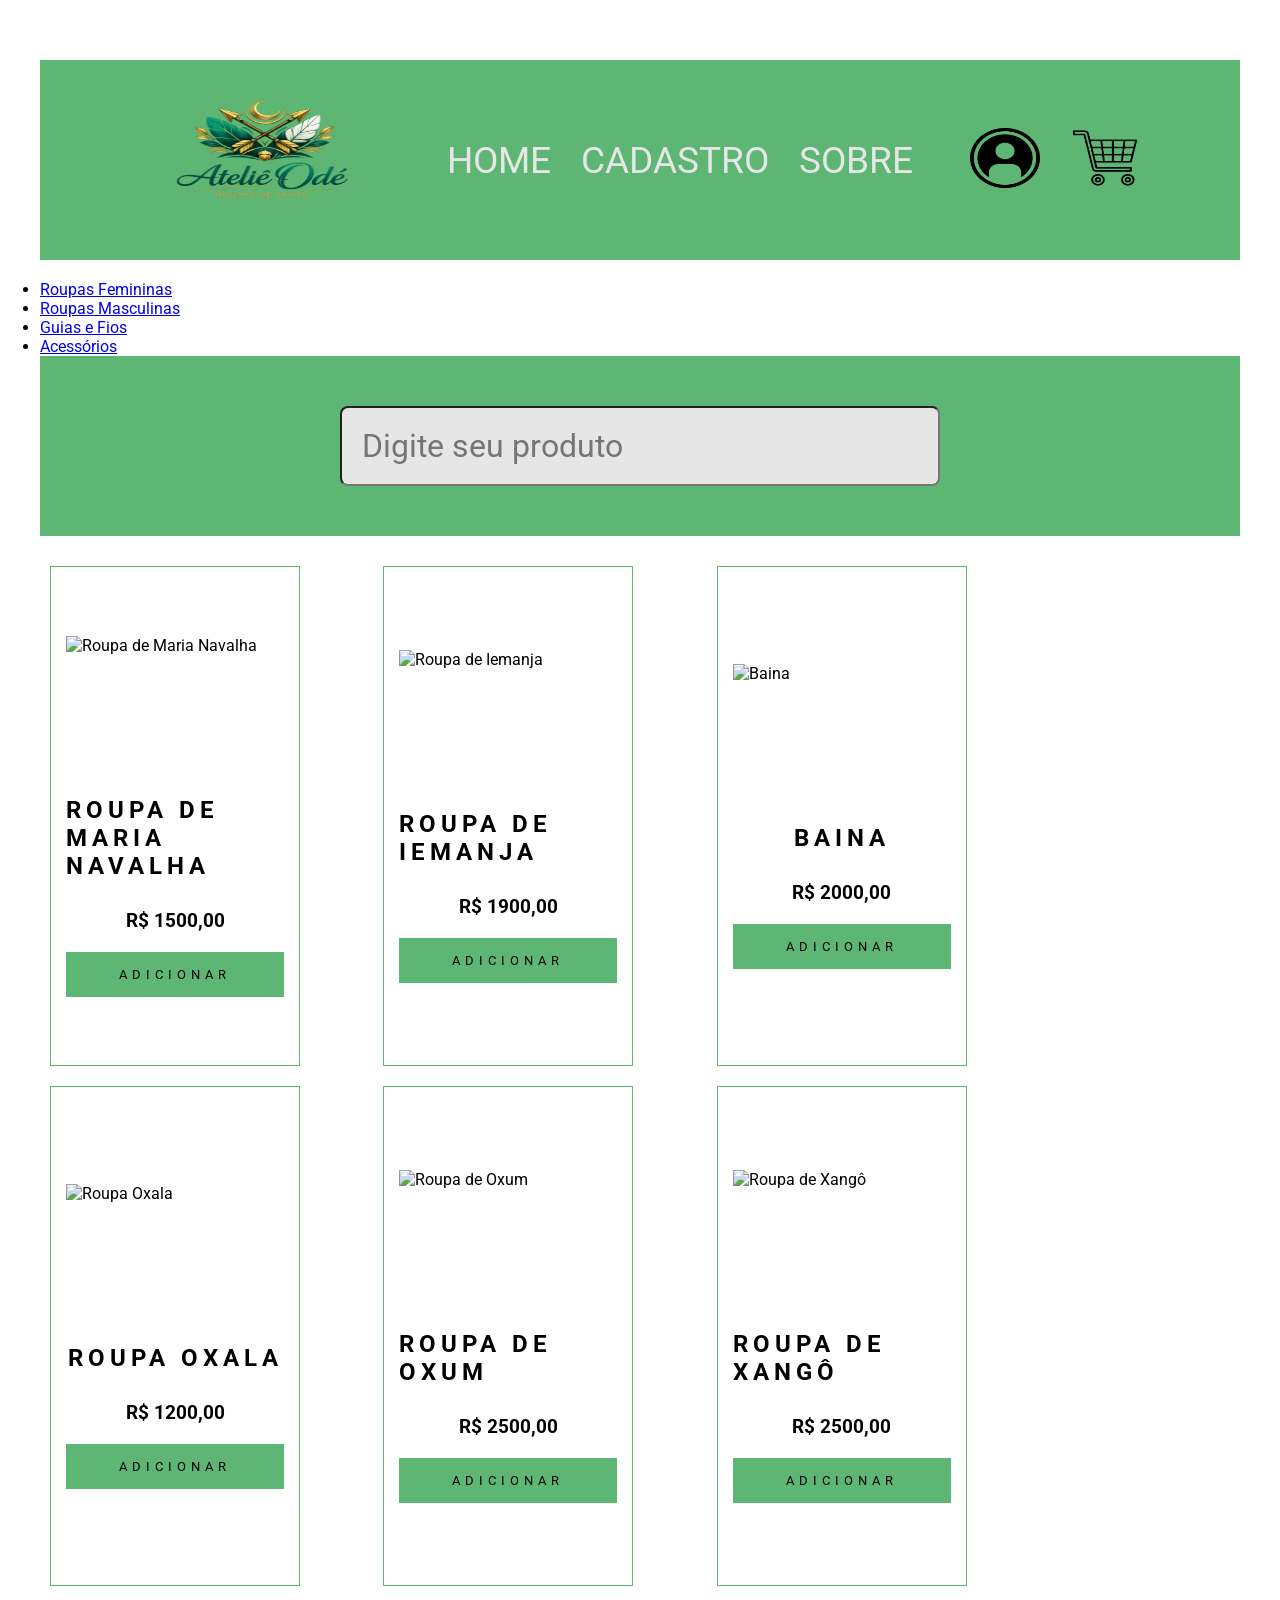
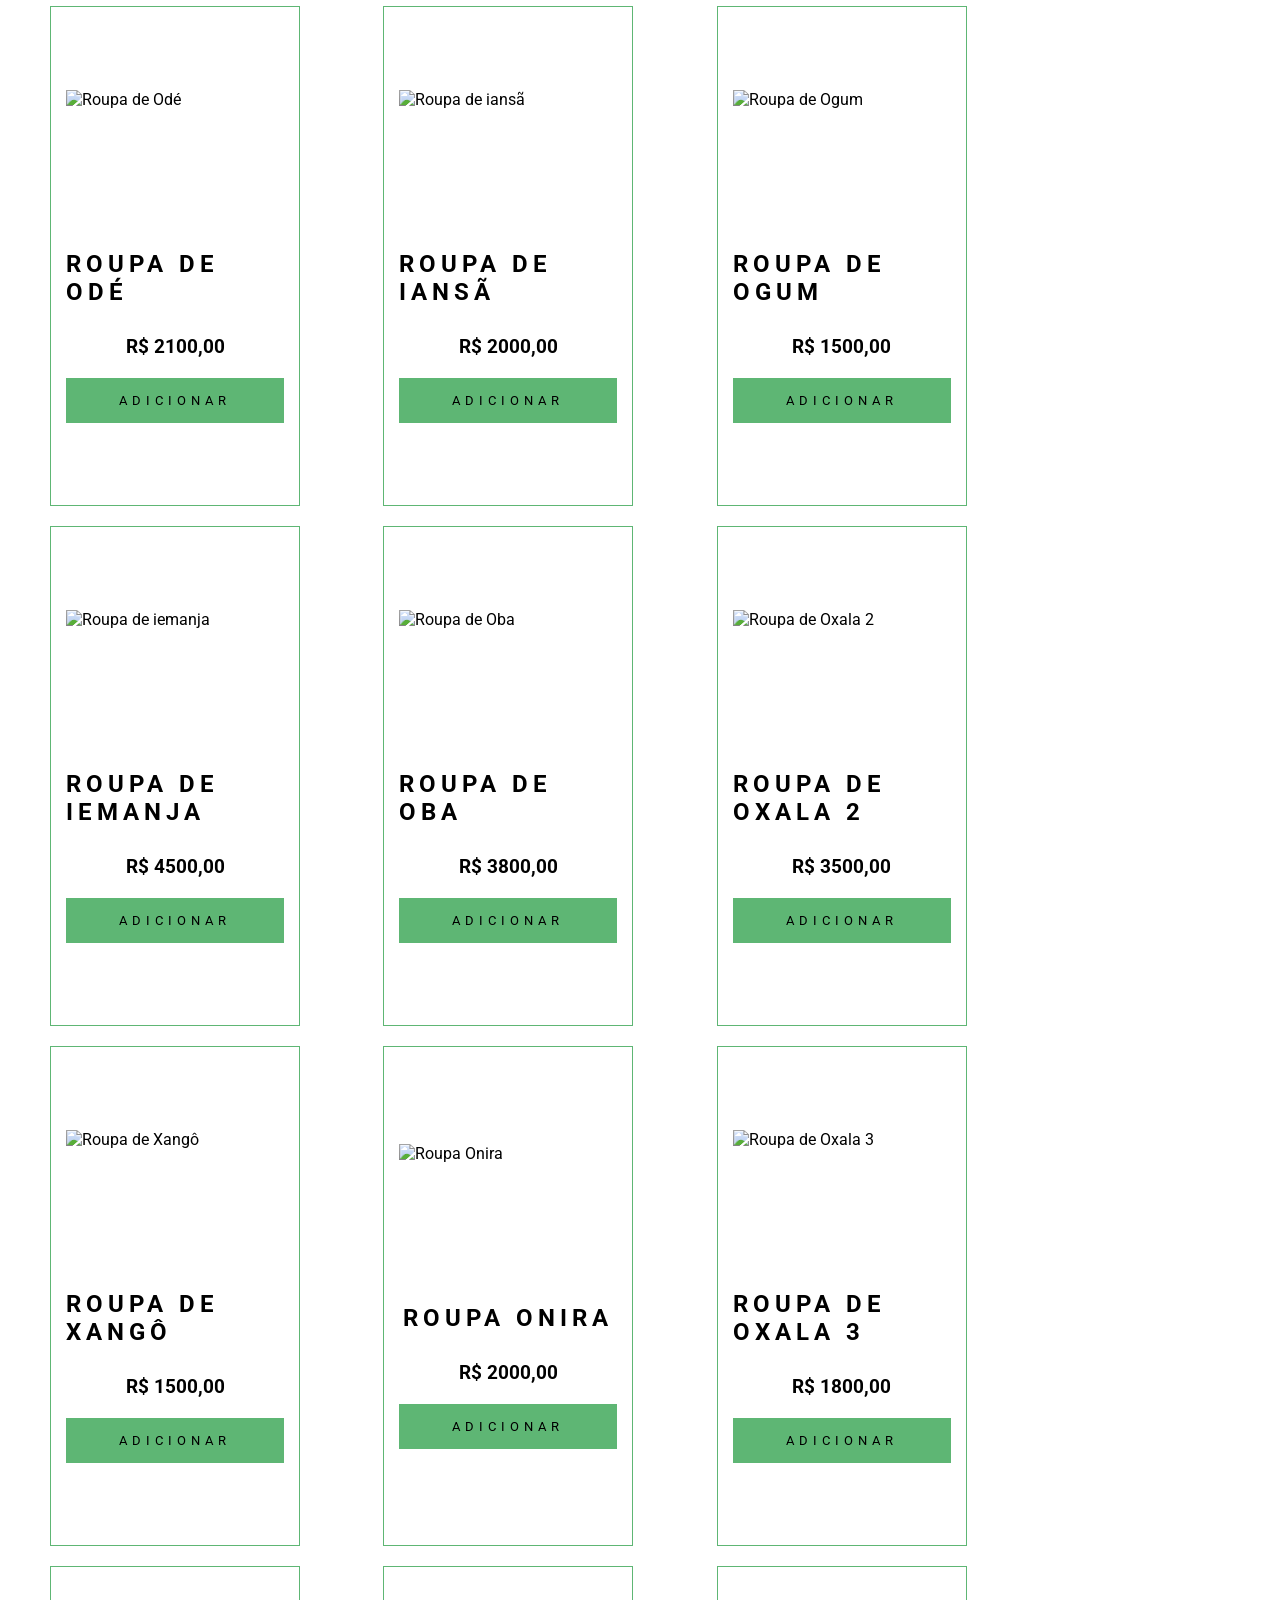
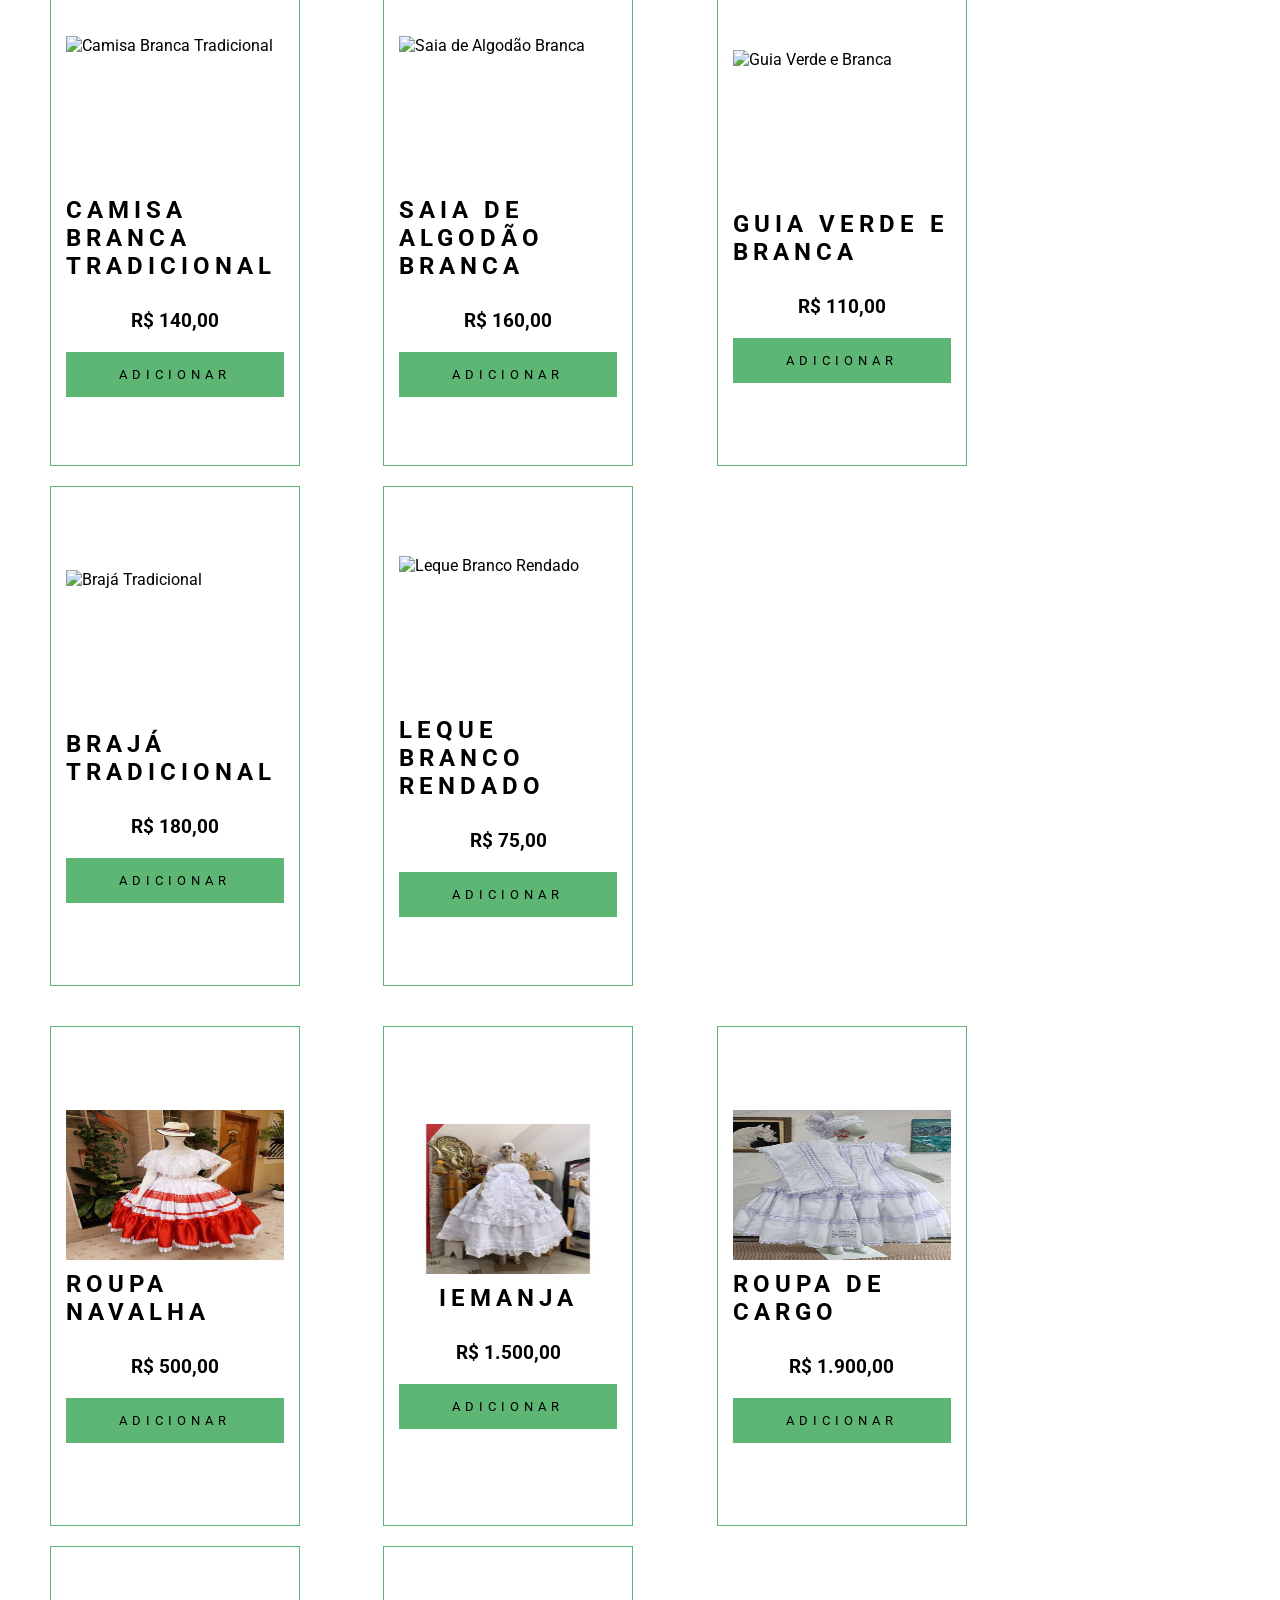
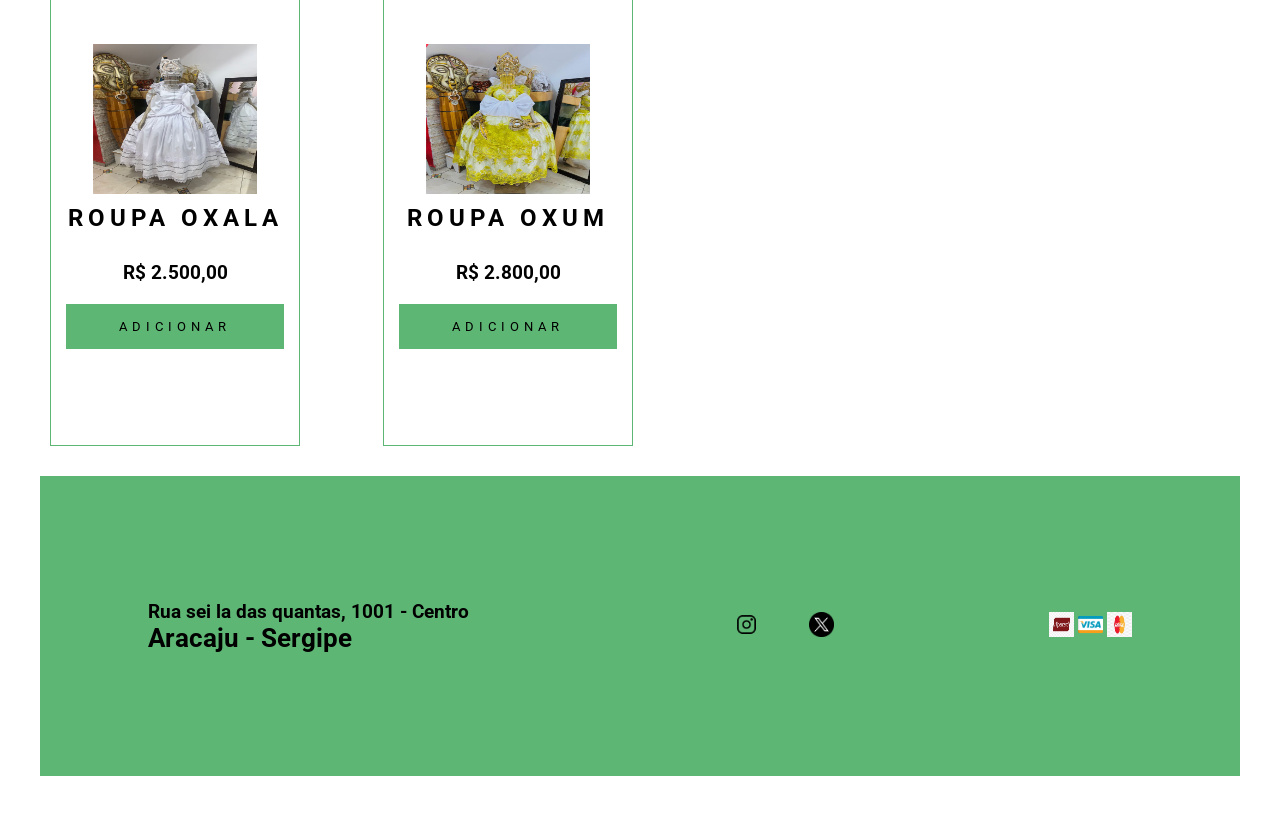
==== commit 55c24c3c: "ALgumas alterações no arquivo index.html" ====
--- a/index.html
+++ b/index.html
@@ -42,16 +42,16 @@
 
         <nav id="nav-secoes">
             <ul id="menu-secoes">
-                <li><a href="#" class="lnk-secao">Todos </a></li>
-                <li><a href="#" class="lnk-secao"> Mercearia</a></li>
-                <li><a href="#" class="lnk-secao">Hortifruti</a></li>
-                <li><a href="#" class="lnk-secao">Bombomniere</a></li>
-                <li><a href="#" class="lnk-secao">Higiene</a></li>
+                <!-- Preenchido dinamicamente por js/carrega_produtos.js -->
             </ul>
         </nav>
         
         <section id="pesquisa">
-            <input type="text" name="pesquisa" id="pesquisa" placeholder="Digite seu produto">
+            <input type="text" name="pesquisa" id="input-pesquisa" placeholder="Digite seu produto">
+        </section>
+
+        <section id="cards">
+            <!-- Preenchido dinamicamente por js/carrega_produtos.js -->
         </section>
 
         <section id="cards">
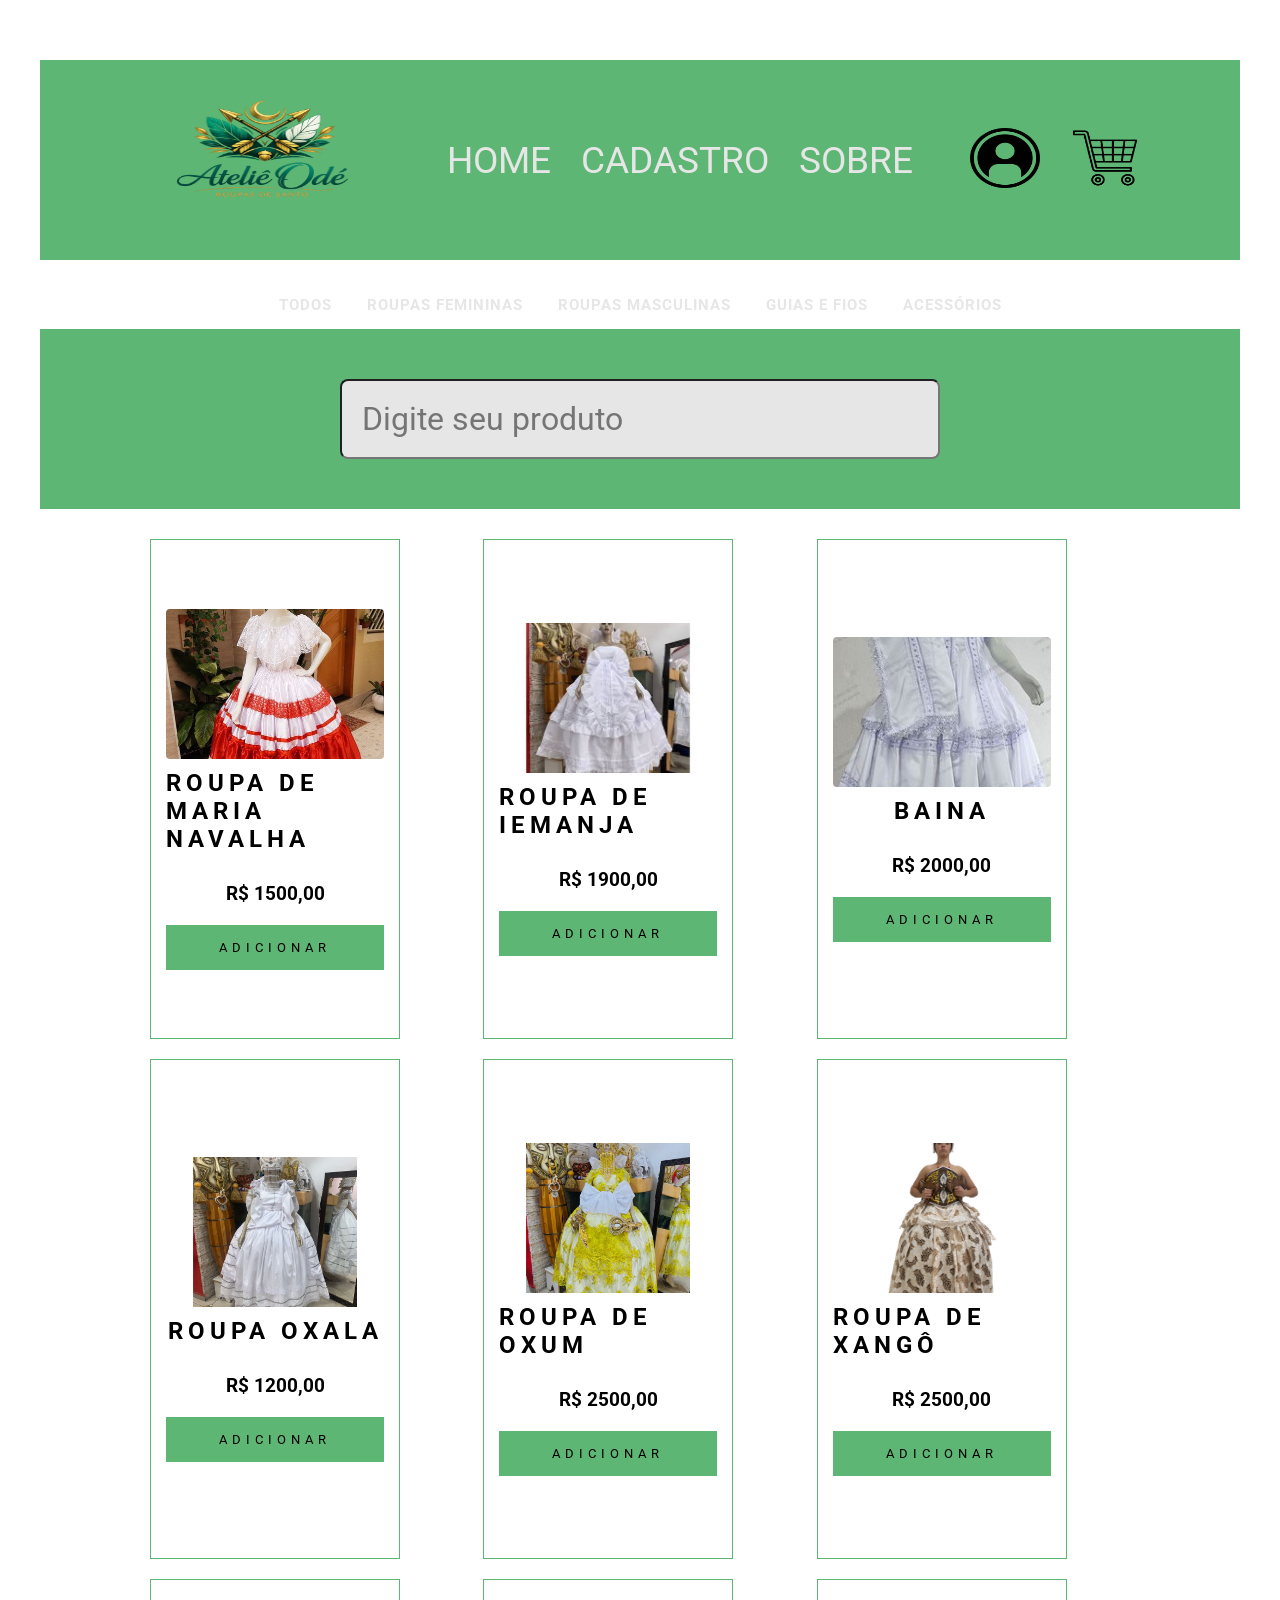
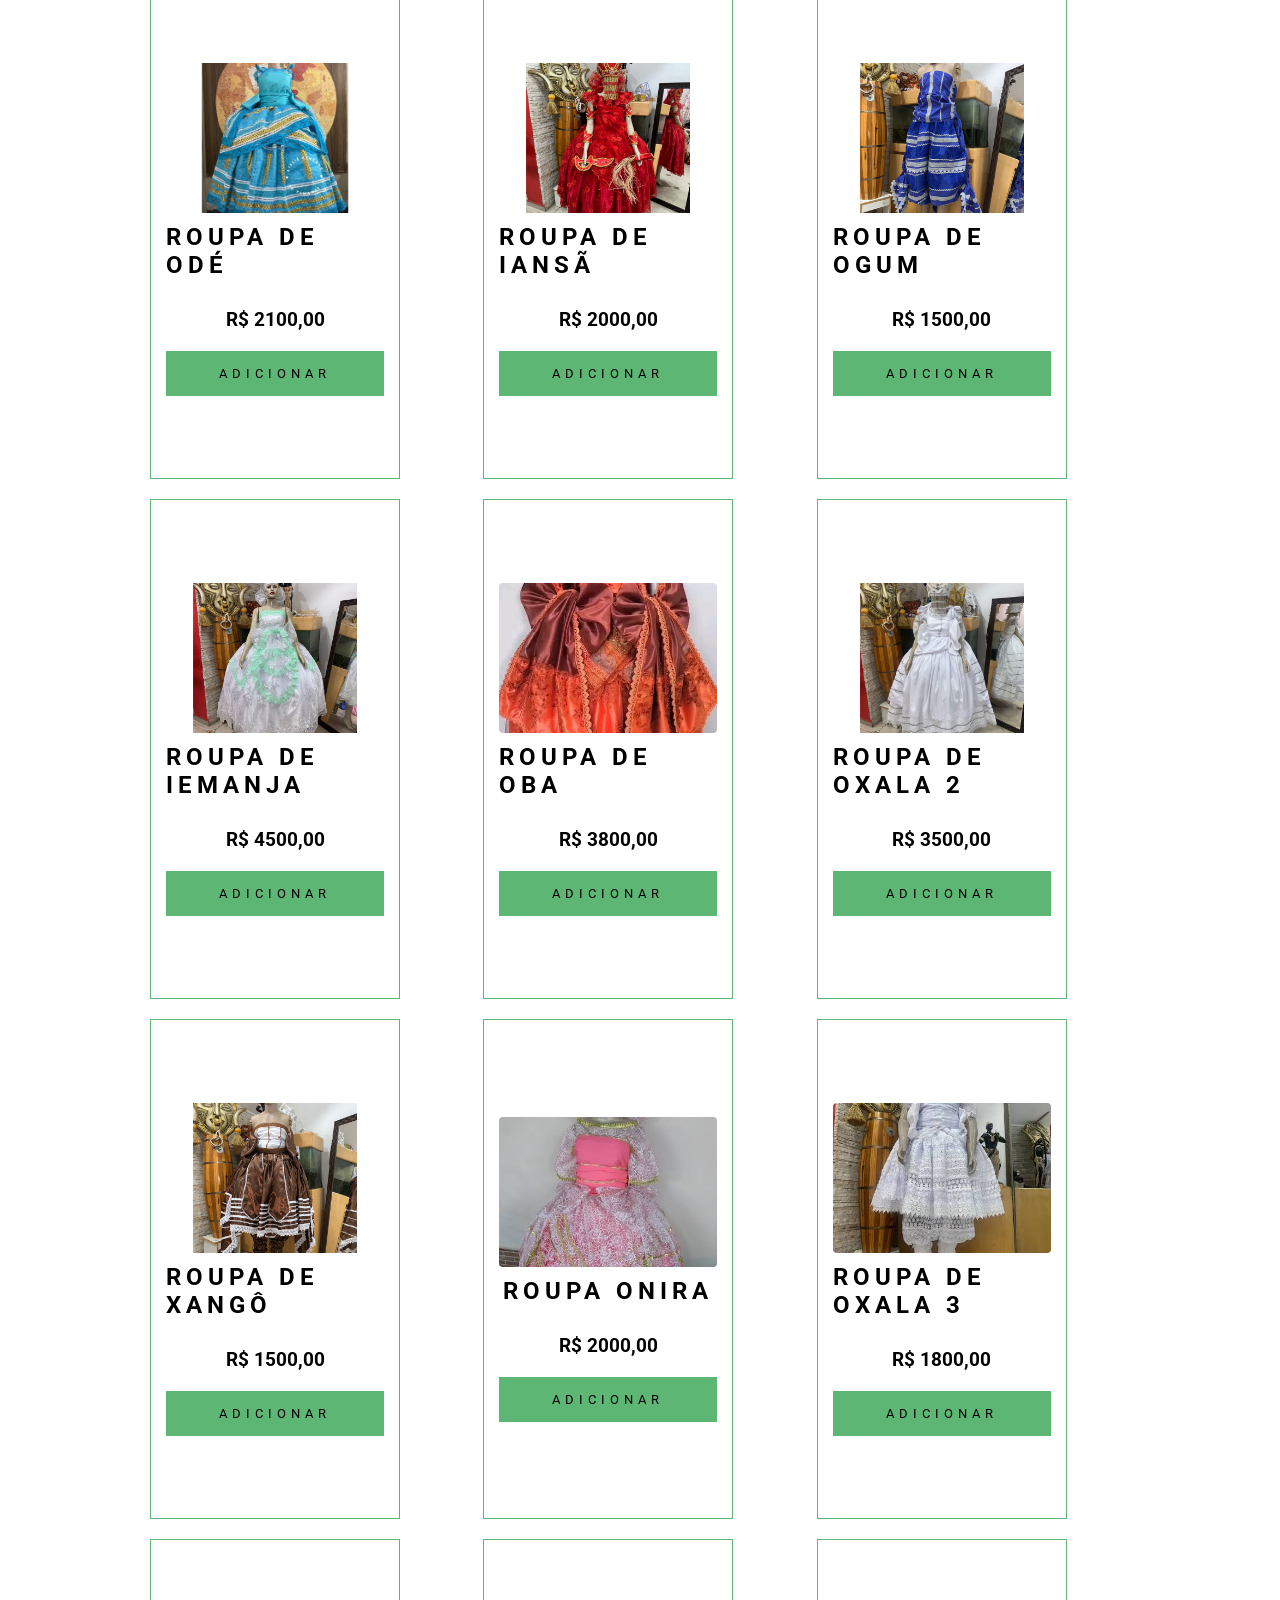
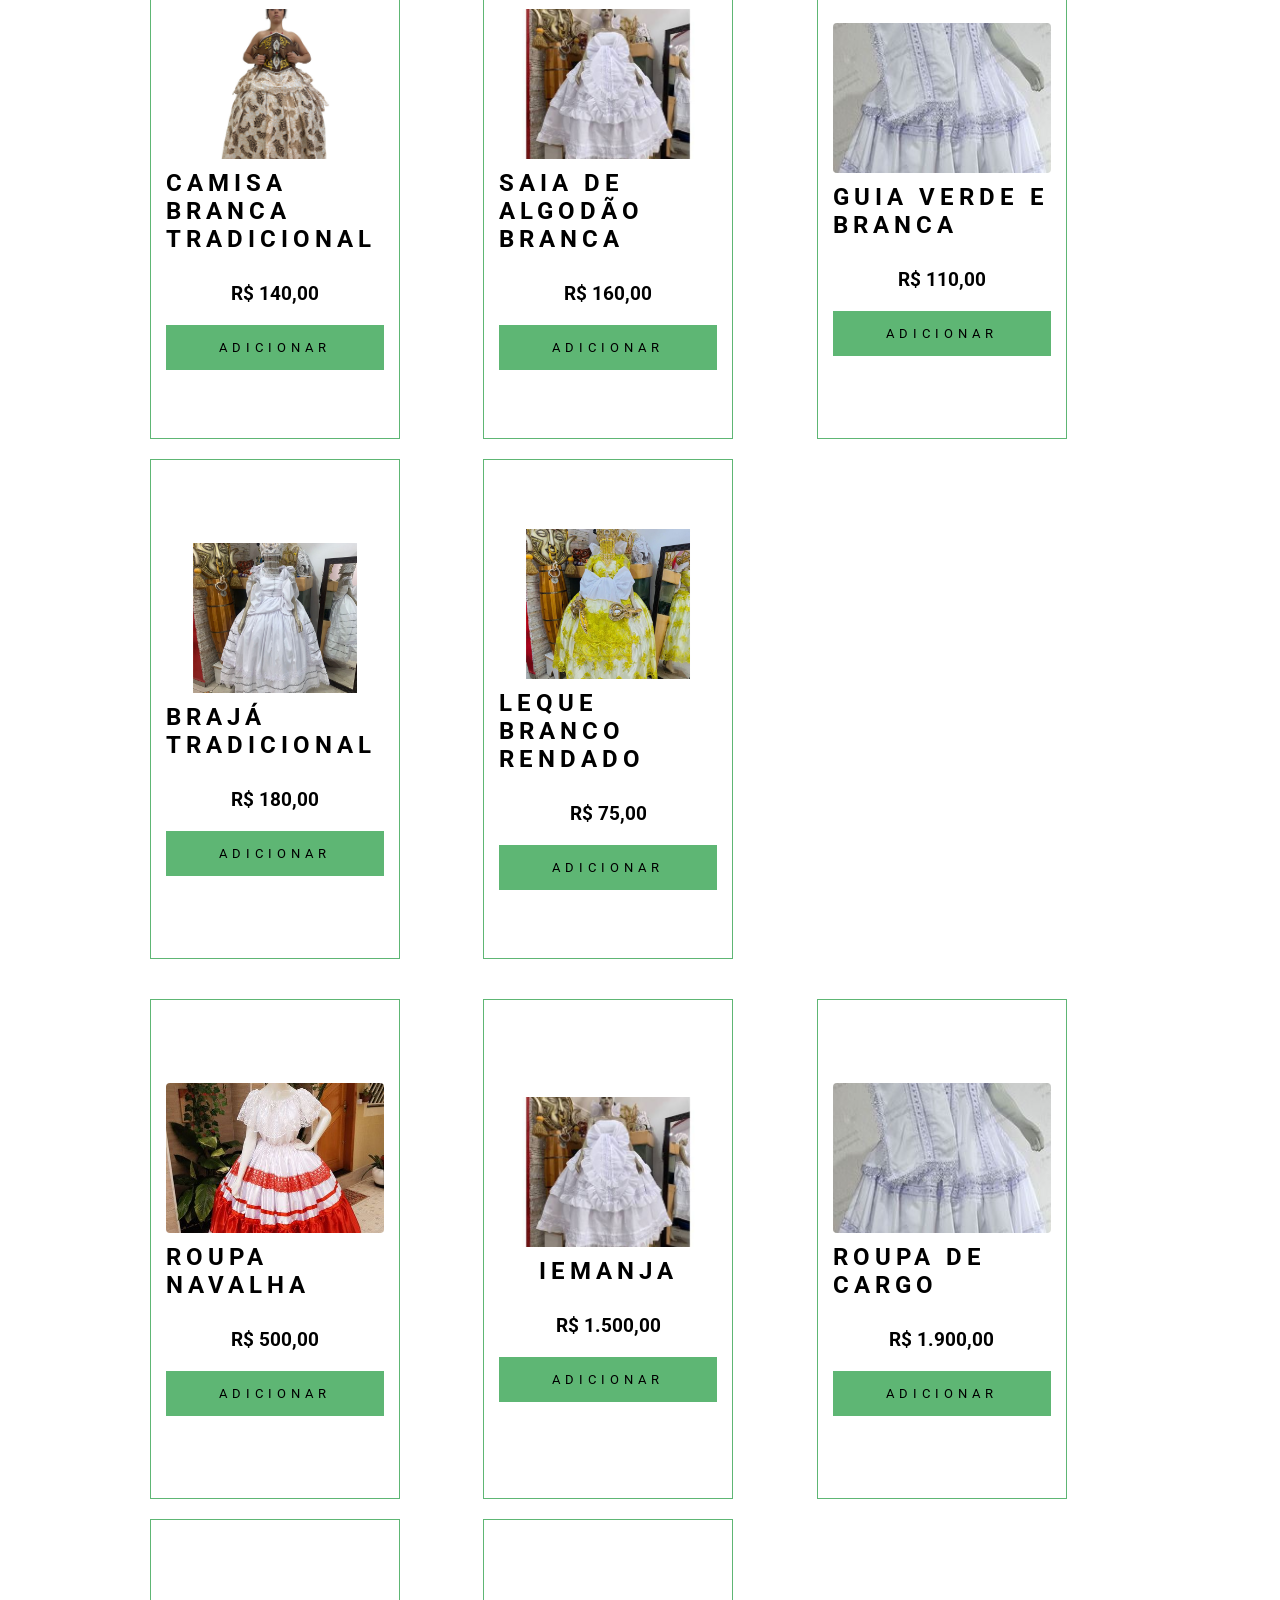
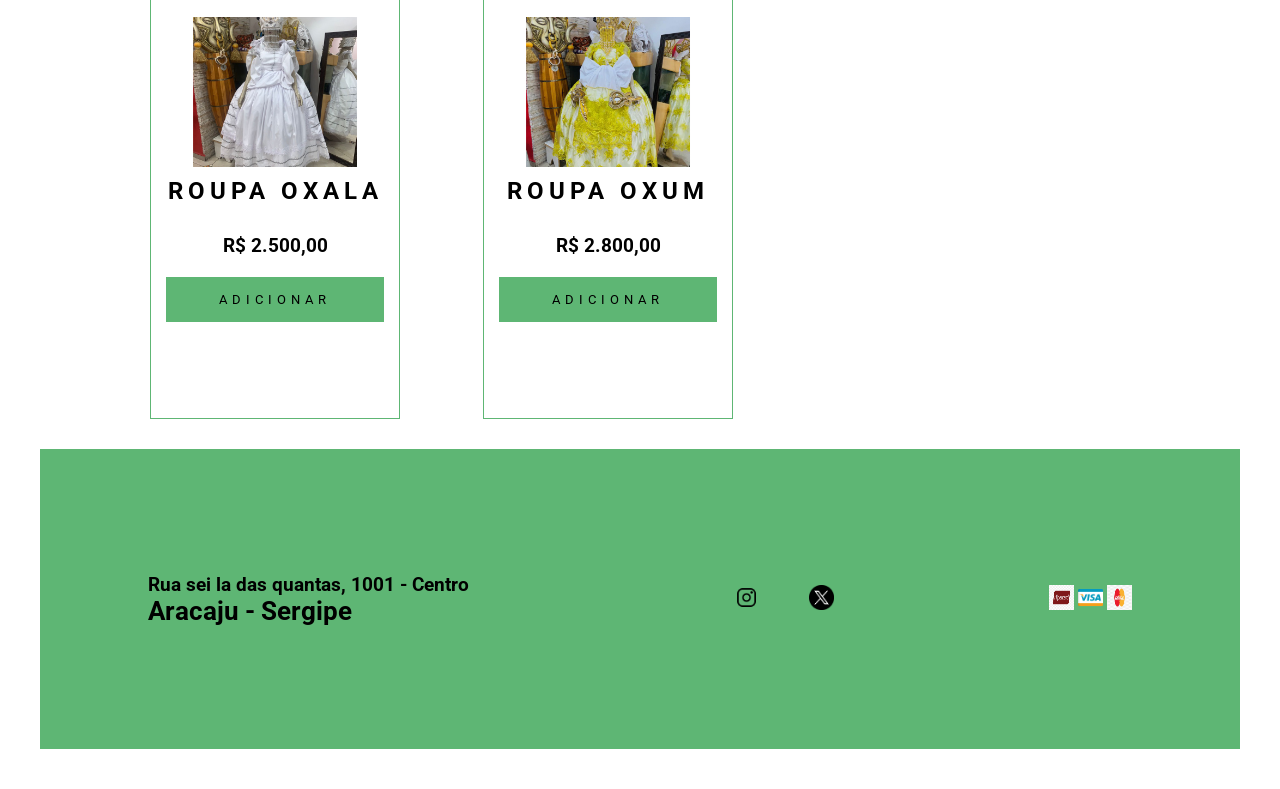
==== commit 5dd1dddd: "Diversas alterações no index.html" ====
--- a/index.html
+++ b/index.html
@@ -7,7 +7,7 @@
 
     <!--Faça seu comentário-->
     <!--LINK PARA ADICIONAE O FAVICON-->
-    <link rel="shortcut icon" href="imagem/icones/favicon.ico" type="imagem/x-icon">
+    <link rel="shortcut icon" href="imagem/icones/favicon.ico" type="image/x-icon">
 
     <!--LINK PARA O ARQUIVO-->
     <link rel="stylesheet" href="css/style_estrutura_paginas.css">
--- a/css/style_estrutura_paginas.css
+++ b/css/style_estrutura_paginas.css
@@ -115,8 +115,9 @@
 
 #cards{
     width: 1000px;
+    max-width: 100%;
     min-height: 600px;
-    margin: 20px 0px;
+    margin: 20px auto;
     padding: 10px;
     display: grid;
     grid-template-columns: repeat(auto-fit, minmax(250px, 1fr));
@@ -141,6 +142,11 @@
 .card img{
     width: 100%;
     height: 150px;
+    display: block;
+    margin: 0 auto;
+    object-fit: cover;
+    object-position: center;
+    border-radius: 4px;
 }
 
 .card h2{
@@ -191,4 +197,33 @@
 #div-cartoes img{
     width: 25px;
     height: 25px;
+}
+
+/*FORMATANDO O MENU DE SEÇÕES (LADO A LADO)*/
+#nav-secoes{
+    width: 100%;
+    background-color: var(--cor_branca);
+    padding: 15px 0px;
+}
+
+#nav-secoes ul{
+    list-style: none;
+    display: flex;
+    justify-content: center;
+    flex-wrap: wrap;
+    gap: 35px;
+}
+
+#nav-secoes a{
+    text-decoration: none;
+    text-transform: uppercase;
+    letter-spacing: 1px;
+    font-weight: bold;
+    font-size: 0.95em;
+    color: var(--cor_lnk_menu);
+    cursor: pointer;
+}
+
+#nav-secoes a:hover{
+    color: var(--cor_botao01);
 }
